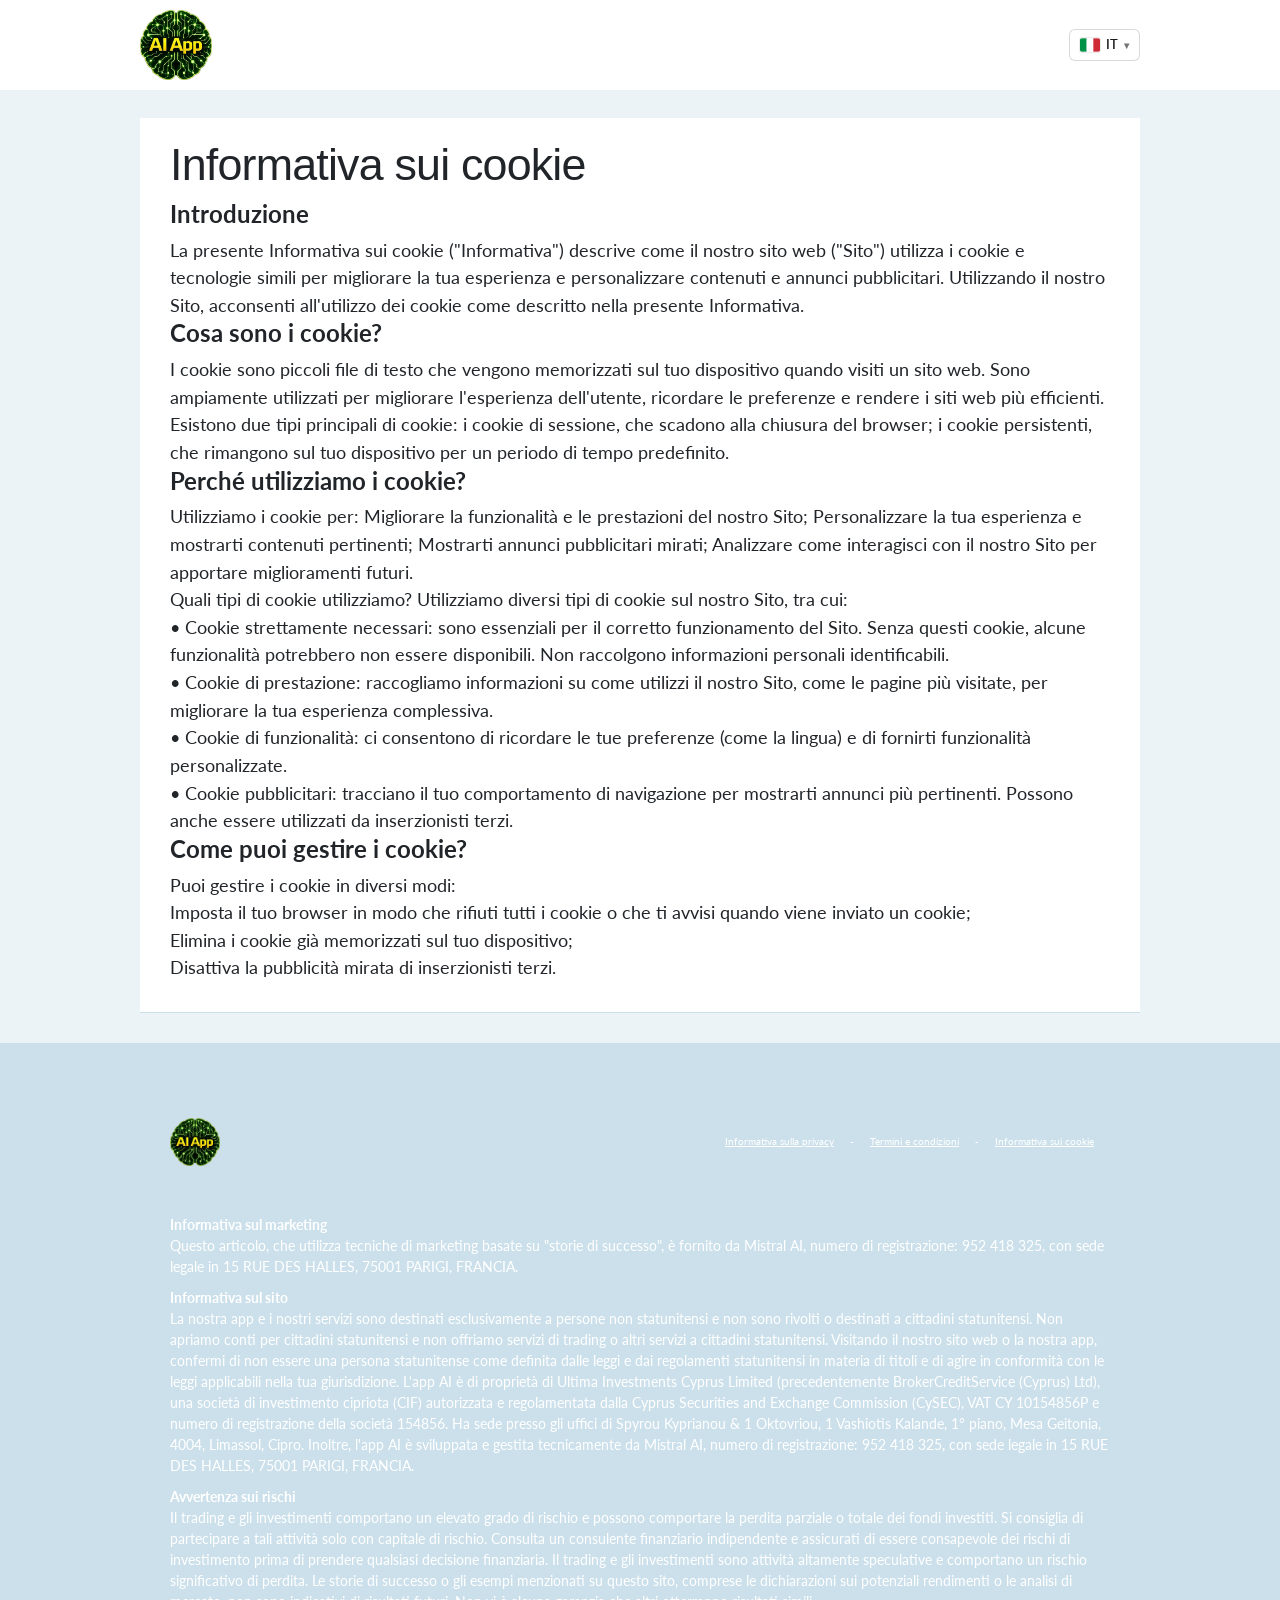
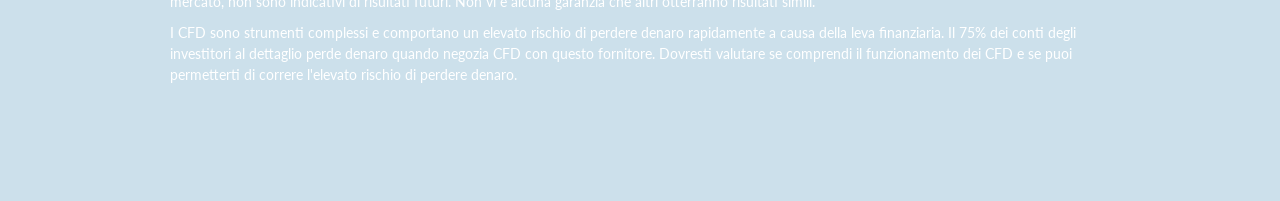
==== cookie-policy.html @ 6bf2e07b "Version language script URLs so Cloudflare serves updates Co-Authored-By: Claude Opus 5.5 <noreply@a" ====
<!DOCTYPE html><html lang="it-IT"><head><meta http-equiv="Content-Type" content="text/html; charset=UTF-8"><style rel="stylesheet" type="text/css">@charset "utf-8";

.iti { width: 100% !important; }

.iti__country-name { color: rgb(0, 0, 0); }

.iti__search-input { color: rgb(0, 0, 0) !important; }

.form_errors { color: red; }

form .hidden { display: none !important; }</style>



  <link rel="stylesheet" href="assets/intlTelInput.css">
  
  <!-- END intl-tel-input -->

  
  
  <meta name="viewport" content="width=device-width,initial-scale=1,maximum-scale=1,user-scalable=no">
  <link rel="icon" href="assets/favicon.ico" type="image/x-icon">
  <script src="assets/i18n-dict.js?v=036ad830"></script>
  <script src="assets/lang-switcher.js?v=8efad0e5"></script>
  <title>Informativa sui cookie</title>
  <link href="assets/bootstrap.min.css" rel="stylesheet">
  <link href="assets/style.css" rel="stylesheet" type="text/css">

  <link rel="stylesheet" href="assets/form.css">
  <link rel="stylesheet" href="assets/style-1.css">
  <link rel="stylesheet" href="assets/styleNumberOfForm.css">



</head>

<body>

  <header>
    <div class="sectionContainer" style="display: flex; align-items: center; height: 100%;">
      <img src="assets/logo.webp" alt="AI App" style="height: 70px; width: auto;">
      <div data-lang-switcher="dropdown" style="margin-left:auto"></div>
    </div>
  </header>

  <div class="contentContainer pt-2   bg-gray-50 text-gray-900 font-sans">
    <div class="sectionContainer articleContent">
      
      


      
      
    <h1>Informativa sui cookie</h1>

    <h3>Introduzione</h3>
<p>La presente Informativa sui cookie ("Informativa") descrive come il nostro sito web ("Sito") utilizza i cookie e tecnologie simili per migliorare la tua esperienza e personalizzare contenuti e annunci pubblicitari. Utilizzando il nostro Sito, acconsenti all'utilizzo dei cookie come descritto nella presente Informativa.</p>

<h3>Cosa sono i cookie?</h3>
<p>I cookie sono piccoli file di testo che vengono memorizzati sul tuo dispositivo quando visiti un sito web. Sono ampiamente utilizzati per migliorare l'esperienza dell'utente, ricordare le preferenze e rendere i siti web più efficienti. Esistono due tipi principali di cookie: i cookie di sessione, che scadono alla chiusura del browser; i cookie persistenti, che rimangono sul tuo dispositivo per un periodo di tempo predefinito.</p>

<h3>Perché utilizziamo i cookie?</h3>
<p>Utilizziamo i cookie per: Migliorare la funzionalità e le prestazioni del nostro Sito; Personalizzare la tua esperienza e mostrarti contenuti pertinenti; Mostrarti annunci pubblicitari mirati; Analizzare come interagisci con il nostro Sito per apportare miglioramenti futuri.</p>

<p>Quali tipi di cookie utilizziamo? Utilizziamo diversi tipi di cookie sul nostro Sito, tra cui:</p>

<p>• Cookie strettamente necessari: sono essenziali per il corretto funzionamento del Sito. Senza questi cookie, alcune funzionalità potrebbero non essere disponibili. Non raccolgono informazioni personali identificabili.</p>

<p>• Cookie di prestazione: raccogliamo informazioni su come utilizzi il nostro Sito, come le pagine più visitate, per migliorare la tua esperienza complessiva.</p>

<p>• Cookie di funzionalità: ci consentono di ricordare le tue preferenze (come la lingua) e di fornirti funzionalità personalizzate.</p>

<p>• Cookie pubblicitari: tracciano il tuo comportamento di navigazione per mostrarti annunci più pertinenti. Possono anche essere utilizzati da inserzionisti terzi.</p>

<h3>Come puoi gestire i cookie?</h3>
<p>Puoi gestire i cookie in diversi modi:</p>

<p>Imposta il tuo browser in modo che rifiuti tutti i cookie o che ti avvisi quando viene inviato un cookie;</p>

<p>Elimina i cookie già memorizzati sul tuo dispositivo;</p>

<p>Disattiva la pubblicità mirata di inserzionisti terzi.</p>



      




    </div>
    <footer class="bg-red-600/70 text-white py-8 mt-12">
      <div class="sectionContainer">
        <div class="col-12" bis_skin_checked="1">
          <div class="d-flex flex-column flex-md-row mb-1 mb-md-5 justify-content-md-between " bis_skin_checked="1" style="display: flex; flex-direction: row; align-items: center; justify-content: space-between; flex-wrap: wrap; margin-bottom: 2rem; gap: 1rem;">

            
            <img src="assets/logo.webp" alt="AI App" style="height: 48px; width: auto;">
            <div class=" d-flex flex-column nav-row flex-md-row align-items-center  justify-content-between" bis_skin_checked="1">
              <a href="privacy-policy.html" rel="noopener noreferrer" class="mb-3 mb-md-0 mx-3 text-white hover:text-gray-50 no-super-script super-url-./privacy-policy/"> Informativa sulla privacy</a> -
              <a href="terms-and-conditions.html" rel="noopener noreferrer" class="mb-3 mb-md-0 mx-3 text-white hover:text-gray-50 no-super-script super-url-./terms-and-conditions/">Termini e condizioni
              </a> -
              <a href="cookie-policy.html" rel="noopener noreferrer" class="mb-3 mb-md-0 mx-3 text-white hover:text-gray-50 no-super-script super-url-./cookie-policy/">Informativa sui cookie</a>
            </div>
          </div>
          <div class="col" bis_skin_checked="1">
            <div data-lgl="disclaimer_taboola" class="disclaimer-ctr mb-3 text-start" bis_skin_checked="1">
              <div class="col-lg-12" bis_skin_checked="1">



                <p style="font-size: 14px; margin-bottom: 10px;">
                    <b>Informativa sul marketing</b> <br>
                    Questo articolo, che utilizza tecniche di marketing basate su "storie di successo", è fornito da Mistral AI, numero di registrazione: 952 418 325, con sede legale in 15 RUE DES HALLES, 75001 PARIGI, FRANCIA.
                  </p>
  
                  <p style="font-size: 14px; margin-bottom: 10px;">
                    <b>Informativa sul sito</b> <br>
                    La nostra app e i nostri servizi sono destinati esclusivamente a persone non statunitensi e non sono rivolti o destinati a cittadini statunitensi. Non apriamo conti per cittadini statunitensi e non offriamo servizi di trading o altri servizi a cittadini statunitensi. Visitando il nostro sito web o la nostra app, confermi di non essere una persona statunitense come definita dalle leggi e dai regolamenti statunitensi in materia di titoli e di agire in conformità con le leggi applicabili nella tua giurisdizione. L'app AI è di proprietà di Ultima Investments Cyprus Limited (precedentemente BrokerCreditService (Cyprus) Ltd), una società di investimento cipriota (CIF) autorizzata e regolamentata dalla Cyprus Securities and Exchange Commission (CySEC), VAT CY 10154856P e numero di registrazione della società 154856. Ha sede presso gli uffici di Spyrou Kyprianou &amp; 1 Oktovriou, 1 Vashiotis Kalande, 1° piano, Mesa Geitonia, 4004, Limassol, Cipro. Inoltre, l'app AI è sviluppata e gestita tecnicamente da Mistral AI, numero di registrazione: 952 418 325, con sede legale in 15 RUE DES HALLES, 75001 PARIGI, FRANCIA.
                  </p>
  
                  <p style="font-size: 14px; margin-bottom: 10px;">
                    <b>Avvertenza sui rischi</b><br>
                    Il trading e gli investimenti comportano un elevato grado di rischio e possono comportare la perdita parziale o totale dei fondi investiti. Si consiglia di partecipare a tali attività solo con capitale di rischio. Consulta un consulente finanziario indipendente e assicurati di essere consapevole dei rischi di investimento prima di prendere qualsiasi decisione finanziaria. Il trading e gli investimenti sono attività altamente speculative e comportano un rischio significativo di perdita. Le storie di successo o gli esempi menzionati su questo sito, comprese le dichiarazioni sui potenziali rendimenti o le analisi di mercato, non sono indicativi di risultati futuri. Non vi è alcuna garanzia che altri otterranno risultati simili.
                  </p>

                  <p style="font-size: 14px;">
                    I CFD sono strumenti complessi e comportano un elevato rischio di perdere denaro rapidamente a causa della leva finanziaria. Il 75% dei conti degli investitori al dettaglio perde denaro quando negozia CFD con questo fornitore. Dovresti valutare se comprendi il funzionamento dei CFD e se puoi permetterti di correre l'elevato rischio di perdere denaro.
                  </p>


              </div>
            </div>
          </div>
        </div>
      </div>
    </footer>
  </div>

  <link href="assets/sweetalert2.min.css" rel="stylesheet">
  <script src="assets/chart.umd.min.js"></script>
  <script>
    const ctx = document.getElementById('myChart').getContext('2d')
    const myChart = new Chart(ctx, {
      type: 'line', // Тип графика: 'line', 'bar', 'pie' и т.д.
      data: {
        labels: ['Settimana 1', 'Settimana 2', 'Settimana 3', 'Settimana 4'], // Подписи по оси X
        datasets: [
          {
            label: 'Guadagni generati',
            data: [3044.43, 5908.58, 8998.47, 10360.19], // Данные для "Money Made"
            borderColor: '#1e40af', // Цвет линии (синий, как в вашей таблице)
            backgroundColor: 'rgba(30, 64, 175, 0.2)', // Заливка под линией
            fill: true,
            tension: 0.4, // Плавность линии
          },
          {
            label: 'Totale sul conto',
            data: [3394.43, 9303.01, 18301.48, 28661.67], // Данные для "Total in Account"
            borderColor: '#059669', // Другой цвет (например, зеленый)
            backgroundColor: 'rgba(5, 150, 105, 0.2)',
            fill: true,
            tension: 0.4,
          },
        ],
      },
      options: {
        responsive: true,
        scales: {
          y: {
            beginAtZero: true,
            title: {
              display: true,
              text: 'Importo (€)',
            },
          },
          x: {
            title: {
              display: true,
              text: 'Settimane',
            },
          },
        },
        plugins: {
          legend: {
            position: 'top', // Легенда сверху
          },
        },
      },
    });
  </script>
<script type="module" src="assets/v31edd6df95cf4e85bb4c19e7a9bdbcba1788362987495.img" data-cf-beacon="{&quot;version&quot;:&quot;2024.11.0&quot;,&quot;token&quot;:&quot;2564f3004f3c4349ae9b70c712e30b39&quot;,&quot;r&quot;:1,&quot;spa&quot;:2}"></script>


</body></html>
---- assets/intlTelInput.css ----
.iti {
  position: relative;
  display: inline-block;
}
.iti * {
  box-sizing: border-box;
}
.iti__hide {
  display: none;
}
.iti__v-hide {
  visibility: hidden;
}
.iti__a11y-text {
  width: 1px;
  height: 1px;
  clip: rect(1px, 1px, 1px, 1px);
  overflow: hidden;
  position: absolute;
}
.iti input.iti__tel-input,
.iti input.iti__tel-input[type=text],
.iti input.iti__tel-input[type=tel] {
  position: relative;
  z-index: 0;
  margin-top: 0 !important;
  margin-bottom: 0 !important;
  padding-right: 36px;
  margin-right: 0;
}
.iti__flag-container {
  position: absolute;
  top: 0;
  bottom: 0;
  right: 0;
  padding: 1px;
}
.iti__selected-flag {
  z-index: 1;
  position: relative;
  display: flex;
  align-items: center;
  height: 100%;
  padding: 0 6px 0 8px;
}
.iti__arrow {
  margin-left: 6px;
  width: 0;
  height: 0;
  border-left: 3px solid transparent;
  border-right: 3px solid transparent;
  border-top: 4px solid #555;
}
[dir=rtl] .iti__arrow {
  margin-right: 6px;
  margin-left: 0;
}
.iti__arrow--up {
  border-top: none;
  border-bottom: 4px solid #555;
}
.iti__dropdown-content {
  border-radius: 3px;
  background-color: white;
}
.iti--inline-dropdown .iti__dropdown-content {
  position: absolute;
  z-index: 2;
  margin-top: 3px;
  margin-left: -1px;
  border: 1px solid #ccc;
  box-shadow: 1px 1px 4px rgba(0, 0, 0, 0.2);
}
.iti__dropdown-content--dropup {
  bottom: 100%;
  margin-bottom: 3px;
}
.iti__search-input {
  width: 100%;
  border-width: 0;
  border-radius: 3px;
  padding: 9px 12px;
}
.iti__search-input + .iti__country-list {
  border-top: 1px solid #ccc;
}
.iti__country-list {
  list-style: none;
  padding: 0;
  margin: 0;
  overflow-y: scroll;
  -webkit-overflow-scrolling: touch;
}
.iti--inline-dropdown .iti__country-list {
  max-height: 185px;
}
.iti--flexible-dropdown-width .iti__country-list {
  white-space: nowrap;
}
@media (max-width: 500px) {
  .iti--flexible-dropdown-width .iti__country-list {
    white-space: normal;
  }
}
.iti__flag-box {
  display: inline-block;
  width: 20px;
}
.iti__divider {
  padding-bottom: 5px;
  margin-bottom: 5px;
  border-bottom: 1px solid #ccc;
}
.iti__country {
  display: flex;
  align-items: center;
  padding: 8px 8px;
  outline: none;
}
.iti__dial-code {
  color: #999;
}
.iti__country.iti__highlight {
  background-color: rgba(0, 0, 0, 0.05);
}
.iti__flag-box, .iti__country-name {
  margin-right: 8px;
}
[dir=rtl] .iti__flag-box, [dir=rtl] .iti__country-name {
  margin-right: 0;
  margin-left: 8px;
}
.iti--allow-dropdown input.iti__tel-input,
.iti--allow-dropdown input.iti__tel-input[type=text],
.iti--allow-dropdown input.iti__tel-input[type=tel], .iti--show-selected-dial-code input.iti__tel-input,
.iti--show-selected-dial-code input.iti__tel-input[type=text],
.iti--show-selected-dial-code input.iti__tel-input[type=tel] {
  padding-right: 6px;
  padding-left: 52px;
  margin-left: 0;
}
[dir=rtl] .iti--allow-dropdown input.iti__tel-input,
[dir=rtl] .iti--allow-dropdown input.iti__tel-input[type=text],
[dir=rtl] .iti--allow-dropdown input.iti__tel-input[type=tel], [dir=rtl] .iti--show-selected-dial-code input.iti__tel-input,
[dir=rtl] .iti--show-selected-dial-code input.iti__tel-input[type=text],
[dir=rtl] .iti--show-selected-dial-code input.iti__tel-input[type=tel] {
  padding-right: 52px;
  padding-left: 6px;
  margin-right: 0;
}
.iti--allow-dropdown .iti__flag-container, .iti--show-selected-dial-code .iti__flag-container {
  right: auto;
  left: 0;
}
[dir=rtl] .iti--allow-dropdown .iti__flag-container, [dir=rtl] .iti--show-selected-dial-code .iti__flag-container {
  right: 0;
  left: auto;
}
.iti--allow-dropdown .iti__flag-container:hover {
  cursor: pointer;
}
.iti--allow-dropdown .iti__flag-container:hover .iti__selected-flag {
  background-color: rgba(0, 0, 0, 0.05);
}
.iti--allow-dropdown .iti__flag-container:has(+ input[disabled]):hover,
.iti--allow-dropdown .iti__flag-container:has(+ input[readonly]):hover {
  cursor: default;
}
.iti--allow-dropdown .iti__flag-container:has(+ input[disabled]):hover .iti__selected-flag,
.iti--allow-dropdown .iti__flag-container:has(+ input[readonly]):hover .iti__selected-flag {
  background-color: transparent;
}
.iti--show-selected-dial-code .iti__selected-flag {
  background-color: rgba(0, 0, 0, 0.05);
}
.iti--show-selected-dial-code.iti--show-flags .iti__selected-dial-code {
  margin-left: 6px;
}
[dir=rtl] .iti--show-selected-dial-code.iti--show-flags .iti__selected-dial-code {
  margin-left: 0;
  margin-right: 6px;
}
.iti--container {
  position: fixed;
  top: -1000px;
  left: -1000px;
  z-index: 1060;
  padding: 1px;
}
.iti--container:hover {
  cursor: pointer;
}

.iti--fullscreen-popup.iti--container {
  background-color: rgba(0, 0, 0, 0.5);
  top: 0;
  bottom: 0;
  left: 0;
  right: 0;
  position: fixed;
  padding: 30px;
  display: flex;
  flex-direction: column;
  justify-content: center;
}
.iti--fullscreen-popup.iti--container.iti--country-search {
  justify-content: flex-start;
}
.iti--fullscreen-popup .iti__dropdown-content {
  display: flex;
  flex-direction: column;
  max-height: 100%;
  position: relative;
}
.iti--fullscreen-popup .iti__country {
  padding: 10px 10px;
  line-height: 1.5em;
}

.iti__flag {
  width: 20px;
}
.iti__flag.iti__be {
  width: 18px;
}
.iti__flag.iti__ch {
  width: 15px;
}
.iti__flag.iti__mc {
  width: 19px;
}
.iti__flag.iti__ne {
  width: 18px;
}
.iti__flag.iti__np {
  width: 13px;
}
.iti__flag.iti__va {
  width: 15px;
}
@media (min-resolution: 2x) {
  .iti__flag {
    background-size: 5762px 15px;
  }
}
.iti__flag.iti__ac {
  height: 10px;
  background-position: 0px 0px;
}
.iti__flag.iti__ad {
  height: 14px;
  background-position: -22px 0px;
}
.iti__flag.iti__ae {
  height: 10px;
  background-position: -44px 0px;
}
.iti__flag.iti__af {
  height: 14px;
  background-position: -66px 0px;
}
.iti__flag.iti__ag {
  height: 14px;
  background-position: -88px 0px;
}
.iti__flag.iti__ai {
  height: 10px;
  background-position: -110px 0px;
}
.iti__flag.iti__al {
  height: 15px;
  background-position: -132px 0px;
}
.iti__flag.iti__am {
  height: 10px;
  background-position: -154px 0px;
}
.iti__flag.iti__ao {
  height: 14px;
  background-position: -176px 0px;
}
.iti__flag.iti__aq {
  height: 14px;
  background-position: -198px 0px;
}
.iti__flag.iti__ar {
  height: 13px;
  background-position: -220px 0px;
}
.iti__flag.iti__as {
  height: 10px;
  background-position: -242px 0px;
}
.iti__flag.iti__at {
  height: 14px;
  background-position: -264px 0px;
}
.iti__flag.iti__au {
  height: 10px;
  background-position: -286px 0px;
}
.iti__flag.iti__aw {
  height: 14px;
  background-position: -308px 0px;
}
.iti__flag.iti__ax {
  height: 13px;
  background-position: -330px 0px;
}
.iti__flag.iti__az {
  height: 10px;
  background-position: -352px 0px;
}
.iti__flag.iti__ba {
  height: 10px;
  background-position: -374px 0px;
}
.iti__flag.iti__bb {
  height: 14px;
  background-position: -396px 0px;
}
.iti__flag.iti__bd {
  height: 12px;
  background-position: -418px 0px;
}
.iti__flag.iti__be {
  height: 15px;
  background-position: -440px 0px;
}
.iti__flag.iti__bf {
  height: 14px;
  background-position: -460px 0px;
}
.iti__flag.iti__bg {
  height: 12px;
  background-position: -482px 0px;
}
.iti__flag.iti__bh {
  height: 12px;
  background-position: -504px 0px;
}
.iti__flag.iti__bi {
  height: 12px;
  background-position: -526px 0px;
}
.iti__flag.iti__bj {
  height: 14px;
  background-position: -548px 0px;
}
.iti__flag.iti__bl {
  height: 14px;
  background-position: -570px 0px;
}
.iti__flag.iti__bm {
  height: 10px;
  background-position: -592px 0px;
}
.iti__flag.iti__bn {
  height: 10px;
  background-position: -614px 0px;
}
.iti__flag.iti__bo {
  height: 14px;
  background-position: -636px 0px;
}
.iti__flag.iti__bq {
  height: 14px;
  background-position: -658px 0px;
}
.iti__flag.iti__br {
  height: 14px;
  background-position: -680px 0px;
}
.iti__flag.iti__bs {
  height: 10px;
  background-position: -702px 0px;
}
.iti__flag.iti__bt {
  height: 14px;
  background-position: -724px 0px;
}
.iti__flag.iti__bv {
  height: 15px;
  background-position: -746px 0px;
}
.iti__flag.iti__bw {
  height: 14px;
  background-position: -768px 0px;
}
.iti__flag.iti__by {
  height: 10px;
  background-position: -790px 0px;
}
.iti__flag.iti__bz {
  height: 12px;
  background-position: -812px 0px;
}
.iti__flag.iti__ca {
  height: 10px;
  background-position: -834px 0px;
}
.iti__flag.iti__cc {
  height: 10px;
  background-position: -856px 0px;
}
.iti__flag.iti__cd {
  height: 15px;
  background-position: -878px 0px;
}
.iti__flag.iti__cf {
  height: 14px;
  background-position: -900px 0px;
}
.iti__flag.iti__cg {
  height: 14px;
  background-position: -922px 0px;
}
.iti__flag.iti__ch {
  height: 15px;
  background-position: -944px 0px;
}
.iti__flag.iti__ci {
  height: 14px;
  background-position: -961px 0px;
}
.iti__flag.iti__ck {
  height: 10px;
  background-position: -983px 0px;
}
.iti__flag.iti__cl {
  height: 14px;
  background-position: -1005px 0px;
}
.iti__flag.iti__cm {
  height: 14px;
  background-position: -1027px 0px;
}
.iti__flag.iti__cn {
  height: 14px;
  background-position: -1049px 0px;
}
.iti__flag.iti__co {
  height: 14px;
  background-position: -1071px 0px;
}
.iti__flag.iti__cp {
  height: 14px;
  background-position: -1093px 0px;
}
.iti__flag.iti__cq {
  height: 12px;
  background-position: -1115px 0px;
}
.iti__flag.iti__cr {
  height: 12px;
  background-position: -1137px 0px;
}
.iti__flag.iti__cu {
  height: 10px;
  background-position: -1159px 0px;
}
.iti__flag.iti__cv {
  height: 12px;
  background-position: -1181px 0px;
}
.iti__flag.iti__cw {
  height: 14px;
  background-position: -1203px 0px;
}
.iti__flag.iti__cx {
  height: 10px;
  background-position: -1225px 0px;
}
.iti__flag.iti__cy {
  height: 14px;
  background-position: -1247px 0px;
}
.iti__flag.iti__cz {
  height: 14px;
  background-position: -1269px 0px;
}
.iti__flag.iti__de {
  height: 12px;
  background-position: -1291px 0px;
}
.iti__flag.iti__dg {
  height: 10px;
  background-position: -1313px 0px;
}
.iti__flag.iti__dj {
  height: 14px;
  background-position: -1335px 0px;
}
.iti__flag.iti__dk {
  height: 15px;
  background-position: -1357px 0px;
}
.iti__flag.iti__dm {
  height: 10px;
  background-position: -1379px 0px;
}
.iti__flag.iti__do {
  height: 14px;
  background-position: -1401px 0px;
}
.iti__flag.iti__dz {
  height: 14px;
  background-position: -1423px 0px;
}
.iti__flag.iti__ea {
  height: 14px;
  background-position: -1445px 0px;
}
.iti__flag.iti__ec {
  height: 14px;
  background-position: -1467px 0px;
}
.iti__flag.iti__ee {
  height: 13px;
  background-position: -1489px 0px;
}
.iti__flag.iti__eg {
  height: 14px;
  background-position: -1511px 0px;
}
.iti__flag.iti__eh {
  height: 10px;
  background-position: -1533px 0px;
}
.iti__flag.iti__er {
  height: 10px;
  background-position: -1555px 0px;
}
.iti__flag.iti__es {
  height: 14px;
  background-position: -1577px 0px;
}
.iti__flag.iti__et {
  height: 10px;
  background-position: -1599px 0px;
}
.iti__flag.iti__eu {
  height: 14px;
  background-position: -1621px 0px;
}
.iti__flag.iti__ez {
  height: 14px;
  background-position: -1643px 0px;
}
.iti__flag.iti__fi {
  height: 12px;
  background-position: -1665px 0px;
}
.iti__flag.iti__fj {
  height: 10px;
  background-position: -1687px 0px;
}
.iti__flag.iti__fk {
  height: 10px;
  background-position: -1709px 0px;
}
.iti__flag.iti__fm {
  height: 11px;
  background-position: -1731px 0px;
}
.iti__flag.iti__fo {
  height: 15px;
  background-position: -1753px 0px;
}
.iti__flag.iti__fr {
  height: 14px;
  background-position: -1775px 0px;
}
.iti__flag.iti__fx {
  height: 14px;
  background-position: -1797px 0px;
}
.iti__flag.iti__ga {
  height: 15px;
  background-position: -1819px 0px;
}
.iti__flag.iti__gb {
  height: 10px;
  background-position: -1841px 0px;
}
.iti__flag.iti__gd {
  height: 12px;
  background-position: -1863px 0px;
}
.iti__flag.iti__ge {
  height: 14px;
  background-position: -1885px 0px;
}
.iti__flag.iti__gf {
  height: 14px;
  background-position: -1907px 0px;
}
.iti__flag.iti__gg {
  height: 14px;
  background-position: -1929px 0px;
}
.iti__flag.iti__gh {
  height: 14px;
  background-position: -1951px 0px;
}
.iti__flag.iti__gi {
  height: 10px;
  background-position: -1973px 0px;
}
.iti__flag.iti__gl {
  height: 14px;
  background-position: -1995px 0px;
}
.iti__flag.iti__gm {
  height: 14px;
  background-position: -2017px 0px;
}
.iti__flag.iti__gn {
  height: 14px;
  background-position: -2039px 0px;
}
.iti__flag.iti__gp {
  height: 14px;
  background-position: -2061px 0px;
}
.iti__flag.iti__gq {
  height: 14px;
  background-position: -2083px 0px;
}
.iti__flag.iti__gr {
  height: 14px;
  background-position: -2105px 0px;
}
.iti__flag.iti__gs {
  height: 10px;
  background-position: -2127px 0px;
}
.iti__flag.iti__gt {
  height: 13px;
  background-position: -2149px 0px;
}
.iti__flag.iti__gu {
  height: 11px;
  background-position: -2171px 0px;
}
.iti__flag.iti__gw {
  height: 10px;
  background-position: -2193px 0px;
}
.iti__flag.iti__gy {
  height: 12px;
  background-position: -2215px 0px;
}
.iti__flag.iti__hk {
  height: 14px;
  background-position: -2237px 0px;
}
.iti__flag.iti__hm {
  height: 10px;
  background-position: -2259px 0px;
}
.iti__flag.iti__hn {
  height: 10px;
  background-position: -2281px 0px;
}
.iti__flag.iti__hr {
  height: 10px;
  background-position: -2303px 0px;
}
.iti__flag.iti__ht {
  height: 12px;
  background-position: -2325px 0px;
}
.iti__flag.iti__hu {
  height: 10px;
  background-position: -2347px 0px;
}
.iti__flag.iti__ic {
  height: 14px;
  background-position: -2369px 0px;
}
.iti__flag.iti__id {
  height: 14px;
  background-position: -2391px 0px;
}
.iti__flag.iti__ie {
  height: 10px;
  background-position: -2413px 0px;
}
.iti__flag.iti__il {
  height: 15px;
  background-position: -2435px 0px;
}
.iti__flag.iti__im {
  height: 10px;
  background-position: -2457px 0px;
}
.iti__flag.iti__in {
  height: 14px;
  background-position: -2479px 0px;
}
.iti__flag.iti__io {
  height: 10px;
  background-position: -2501px 0px;
}
.iti__flag.iti__iq {
  height: 14px;
  background-position: -2523px 0px;
}
.iti__flag.iti__ir {
  height: 12px;
  background-position: -2545px 0px;
}
.iti__flag.iti__is {
  height: 15px;
  background-position: -2567px 0px;
}
.iti__flag.iti__it {
  height: 14px;
  background-position: -2589px 0px;
}
.iti__flag.iti__je {
  height: 12px;
  background-position: -2611px 0px;
}
.iti__flag.iti__jm {
  height: 10px;
  background-position: -2633px 0px;
}
.iti__flag.iti__jo {
  height: 10px;
  background-position: -2655px 0px;
}
.iti__flag.iti__jp {
  height: 14px;
  background-position: -2677px 0px;
}
.iti__flag.iti__ke {
  height: 14px;
  background-position: -2699px 0px;
}
.iti__flag.iti__kg {
  height: 12px;
  background-position: -2721px 0px;
}
.iti__flag.iti__kh {
  height: 13px;
  background-position: -2743px 0px;
}
.iti__flag.iti__ki {
  height: 10px;
  background-position: -2765px 0px;
}
.iti__flag.iti__km {
  height: 12px;
  background-position: -2787px 0px;
}
.iti__flag.iti__kn {
  height: 14px;
  background-position: -2809px 0px;
}
.iti__flag.iti__kp {
  height: 10px;
  background-position: -2831px 0px;
}
.iti__flag.iti__kr {
  height: 14px;
  background-position: -2853px 0px;
}
.iti__flag.iti__kw {
  height: 10px;
  background-position: -2875px 0px;
}
.iti__flag.iti__ky {
  height: 10px;
  background-position: -2897px 0px;
}
.iti__flag.iti__kz {
  height: 10px;
  background-position: -2919px 0px;
}
.iti__flag.iti__la {
  height: 14px;
  background-position: -2941px 0px;
}
.iti__flag.iti__lb {
  height: 14px;
  background-position: -2963px 0px;
}
.iti__flag.iti__lc {
  height: 10px;
  background-position: -2985px 0px;
}
.iti__flag.iti__li {
  height: 12px;
  background-position: -3007px 0px;
}
.iti__flag.iti__lk {
  height: 10px;
  background-position: -3029px 0px;
}
.iti__flag.iti__lr {
  height: 11px;
  background-position: -3051px 0px;
}
.iti__flag.iti__ls {
  height: 14px;
  background-position: -3073px 0px;
}
.iti__flag.iti__lt {
  height: 12px;
  background-position: -3095px 0px;
}
.iti__flag.iti__lu {
  height: 12px;
  background-position: -3117px 0px;
}
.iti__flag.iti__lv {
  height: 10px;
  background-position: -3139px 0px;
}
.iti__flag.iti__ly {
  height: 10px;
  background-position: -3161px 0px;
}
.iti__flag.iti__ma {
  height: 14px;
  background-position: -3183px 0px;
}
.iti__flag.iti__mc {
  height: 15px;
  background-position: -3205px 0px;
}
.iti__flag.iti__md {
  height: 10px;
  background-position: -3226px 0px;
}
.iti__flag.iti__me {
  height: 10px;
  background-position: -3248px 0px;
}
.iti__flag.iti__mf {
  height: 14px;
  background-position: -3270px 0px;
}
.iti__flag.iti__mg {
  height: 14px;
  background-position: -3292px 0px;
}
.iti__flag.iti__mh {
  height: 11px;
  background-position: -3314px 0px;
}
.iti__flag.iti__mk {
  height: 10px;
  background-position: -3336px 0px;
}
.iti__flag.iti__ml {
  height: 14px;
  background-position: -3358px 0px;
}
.iti__flag.iti__mm {
  height: 14px;
  background-position: -3380px 0px;
}
.iti__flag.iti__mn {
  height: 10px;
  background-position: -3402px 0px;
}
.iti__flag.iti__mo {
  height: 14px;
  background-position: -3424px 0px;
}
.iti__flag.iti__mp {
  height: 10px;
  background-position: -3446px 0px;
}
.iti__flag.iti__mq {
  height: 14px;
  background-position: -3468px 0px;
}
.iti__flag.iti__mr {
  height: 14px;
  background-position: -3490px 0px;
}
.iti__flag.iti__ms {
  height: 10px;
  background-position: -3512px 0px;
}
.iti__flag.iti__mt {
  height: 14px;
  background-position: -3534px 0px;
}
.iti__flag.iti__mu {
  height: 14px;
  background-position: -3556px 0px;
}
.iti__flag.iti__mv {
  height: 14px;
  background-position: -3578px 0px;
}
.iti__flag.iti__mw {
  height: 14px;
  background-position: -3600px 0px;
}
.iti__flag.iti__mx {
  height: 12px;
  background-position: -3622px 0px;
}
.iti__flag.iti__my {
  height: 10px;
  background-position: -3644px 0px;
}
.iti__flag.iti__mz {
  height: 14px;
  background-position: -3666px 0px;
}
.iti__flag.iti__na {
  height: 14px;
  background-position: -3688px 0px;
}
.iti__flag.iti__nc {
  height: 10px;
  background-position: -3710px 0px;
}
.iti__flag.iti__ne {
  height: 15px;
  background-position: -3732px 0px;
}
.iti__flag.iti__nf {
  height: 10px;
  background-position: -3752px 0px;
}
.iti__flag.iti__ng {
  height: 10px;
  background-position: -3774px 0px;
}
.iti__flag.iti__ni {
  height: 12px;
  background-position: -3796px 0px;
}
.iti__flag.iti__nl {
  height: 14px;
  background-position: -3818px 0px;
}
.iti__flag.iti__no {
  height: 15px;
  background-position: -3840px 0px;
}
.iti__flag.iti__np {
  height: 15px;
  background-position: -3862px 0px;
}
.iti__flag.iti__nr {
  height: 10px;
  background-position: -3877px 0px;
}
.iti__flag.iti__nu {
  height: 10px;
  background-position: -3899px 0px;
}
.iti__flag.iti__nz {
  height: 10px;
  background-position: -3921px 0px;
}
.iti__flag.iti__om {
  height: 10px;
  background-position: -3943px 0px;
}
.iti__flag.iti__pa {
  height: 14px;
  background-position: -3965px 0px;
}
.iti__flag.iti__pe {
  height: 14px;
  background-position: -3987px 0px;
}
.iti__flag.iti__pf {
  height: 14px;
  background-position: -4009px 0px;
}
.iti__flag.iti__pg {
  height: 15px;
  background-position: -4031px 0px;
}
.iti__flag.iti__ph {
  height: 10px;
  background-position: -4053px 0px;
}
.iti__flag.iti__pk {
  height: 14px;
  background-position: -4075px 0px;
}
.iti__flag.iti__pl {
  height: 13px;
  background-position: -4097px 0px;
}
.iti__flag.iti__pm {
  height: 14px;
  background-position: -4119px 0px;
}
.iti__flag.iti__pn {
  height: 10px;
  background-position: -4141px 0px;
}
.iti__flag.iti__pr {
  height: 14px;
  background-position: -4163px 0px;
}
.iti__flag.iti__ps {
  height: 10px;
  background-position: -4185px 0px;
}
.iti__flag.iti__pt {
  height: 14px;
  background-position: -4207px 0px;
}
.iti__flag.iti__pw {
  height: 13px;
  background-position: -4229px 0px;
}
.iti__flag.iti__py {
  height: 11px;
  background-position: -4251px 0px;
}
.iti__flag.iti__qa {
  height: 8px;
  background-position: -4273px 0px;
}
.iti__flag.iti__re {
  height: 14px;
  background-position: -4295px 0px;
}
.iti__flag.iti__ro {
  height: 14px;
  background-position: -4317px 0px;
}
.iti__flag.iti__rs {
  height: 14px;
  background-position: -4339px 0px;
}
.iti__flag.iti__ru {
  height: 14px;
  background-position: -4361px 0px;
}
.iti__flag.iti__rw {
  height: 14px;
  background-position: -4383px 0px;
}
.iti__flag.iti__sa {
  height: 14px;
  background-position: -4405px 0px;
}
.iti__flag.iti__sb {
  height: 10px;
  background-position: -4427px 0px;
}
.iti__flag.iti__sc {
  height: 10px;
  background-position: -4449px 0px;
}
.iti__flag.iti__sd {
  height: 10px;
  background-position: -4471px 0px;
}
.iti__flag.iti__se {
  height: 13px;
  background-position: -4493px 0px;
}
.iti__flag.iti__sg {
  height: 14px;
  background-position: -4515px 0px;
}
.iti__flag.iti__sh {
  height: 10px;
  background-position: -4537px 0px;
}
.iti__flag.iti__si {
  height: 10px;
  background-position: -4559px 0px;
}
.iti__flag.iti__sj {
  height: 15px;
  background-position: -4581px 0px;
}
.iti__flag.iti__sk {
  height: 14px;
  background-position: -4603px 0px;
}
.iti__flag.iti__sl {
  height: 14px;
  background-position: -4625px 0px;
}
.iti__flag.iti__sm {
  height: 15px;
  background-position: -4647px 0px;
}
.iti__flag.iti__sn {
  height: 14px;
  background-position: -4669px 0px;
}
.iti__flag.iti__so {
  height: 14px;
  background-position: -4691px 0px;
}
.iti__flag.iti__sr {
  height: 14px;
  background-position: -4713px 0px;
}
.iti__flag.iti__ss {
  height: 10px;
  background-position: -4735px 0px;
}
.iti__flag.iti__st {
  height: 10px;
  background-position: -4757px 0px;
}
.iti__flag.iti__su {
  height: 10px;
  background-position: -4779px 0px;
}
.iti__flag.iti__sv {
  height: 12px;
  background-position: -4801px 0px;
}
.iti__flag.iti__sx {
  height: 14px;
  background-position: -4823px 0px;
}
.iti__flag.iti__sy {
  height: 14px;
  background-position: -4845px 0px;
}
.iti__flag.iti__sz {
  height: 14px;
  background-position: -4867px 0px;
}
.iti__flag.iti__ta {
  height: 10px;
  background-position: -4889px 0px;
}
.iti__flag.iti__tc {
  height: 10px;
  background-position: -4911px 0px;
}
.iti__flag.iti__td {
  height: 14px;
  background-position: -4933px 0px;
}
.iti__flag.iti__tf {
  height: 14px;
  background-position: -4955px 0px;
}
.iti__flag.iti__tg {
  height: 13px;
  background-position: -4977px 0px;
}
.iti__flag.iti__th {
  height: 14px;
  background-position: -4999px 0px;
}
.iti__flag.iti__tj {
  height: 10px;
  background-position: -5021px 0px;
}
.iti__flag.iti__tk {
  height: 10px;
  background-position: -5043px 0px;
}
.iti__flag.iti__tl {
  height: 10px;
  background-position: -5065px 0px;
}
.iti__flag.iti__tm {
  height: 14px;
  background-position: -5087px 0px;
}
.iti__flag.iti__tn {
  height: 14px;
  background-position: -5109px 0px;
}
.iti__flag.iti__to {
  height: 10px;
  background-position: -5131px 0px;
}
.iti__flag.iti__tr {
  height: 14px;
  background-position: -5153px 0px;
}
.iti__flag.iti__tt {
  height: 12px;
  background-position: -5175px 0px;
}
.iti__flag.iti__tv {
  height: 10px;
  background-position: -5197px 0px;
}
.iti__flag.iti__tw {
  height: 14px;
  background-position: -5219px 0px;
}
.iti__flag.iti__tz {
  height: 14px;
  background-position: -5241px 0px;
}
.iti__flag.iti__ua {
  height: 14px;
  background-position: -5263px 0px;
}
.iti__flag.iti__ug {
  height: 14px;
  background-position: -5285px 0px;
}
.iti__flag.iti__uk {
  height: 10px;
  background-position: -5307px 0px;
}
.iti__flag.iti__um {
  height: 11px;
  background-position: -5329px 0px;
}
.iti__flag.iti__un {
  height: 14px;
  background-position: -5351px 0px;
}
.iti__flag.iti__us {
  height: 11px;
  background-position: -5373px 0px;
}
.iti__flag.iti__uy {
  height: 14px;
  background-position: -5395px 0px;
}
.iti__flag.iti__uz {
  height: 10px;
  background-position: -5417px 0px;
}
.iti__flag.iti__va {
  height: 15px;
  background-position: -5439px 0px;
}
.iti__flag.iti__vc {
  height: 14px;
  background-position: -5456px 0px;
}
.iti__flag.iti__ve {
  height: 14px;
  background-position: -5478px 0px;
}
.iti__flag.iti__vg {
  height: 10px;
  background-position: -5500px 0px;
}
.iti__flag.iti__vi {
  height: 14px;
  background-position: -5522px 0px;
}
.iti__flag.iti__vn {
  height: 14px;
  background-position: -5544px 0px;
}
.iti__flag.iti__vu {
  height: 12px;
  background-position: -5566px 0px;
}
.iti__flag.iti__wf {
  height: 14px;
  background-position: -5588px 0px;
}
.iti__flag.iti__ws {
  height: 10px;
  background-position: -5610px 0px;
}
.iti__flag.iti__xk {
  height: 15px;
  background-position: -5632px 0px;
}
.iti__flag.iti__ye {
  height: 14px;
  background-position: -5654px 0px;
}
.iti__flag.iti__yt {
  height: 14px;
  background-position: -5676px 0px;
}
.iti__flag.iti__za {
  height: 14px;
  background-position: -5698px 0px;
}
.iti__flag.iti__zm {
  height: 14px;
  background-position: -5720px 0px;
}
.iti__flag.iti__zw {
  height: 10px;
  background-position: -5742px 0px;
}

.iti__flag {
  height: 15px;
  box-shadow: 0px 0px 1px 0px #888;
  background-image: url("../images/flags.png");
  background-repeat: no-repeat;
  background-position: 20px 0;
}
@media (min-resolution: 2x) {
  .iti__flag {
    background-image: url("../images/flags%402x.png");
  }
}

.iti__globe {
  background-image: url("../images/globe.png");
  background-size: contain;
  background-position: right;
  box-shadow: none;
  height: 19px;
}
@media (min-resolution: 2x) {
  .iti__globe {
    background-image: url("../images/globe%402x.png");
  }
}
---- assets/style.css ----
@import url(https://fonts.googleapis.com/css2?family=Lato:wght@300;400&display=swap);


/* cyrillic */
@font-face {
    font-family: 'Playfair Display';
    font-style: normal;
    font-weight: 400;
    src: url(../fonts/nuFvD-vYSZviVYUb_rj3ij__anPXJzDwcbmjWBN2PKdFvXDTbtPY_Q.woff2) format('woff2');
    unicode-range: U+0301, U+0400-045F, U+0490-0491, U+04B0-04B1, U+2116;
  }
  /* vietnamese */
  @font-face {
    font-family: 'Playfair Display';
    font-style: normal;
    font-weight: 400;
    src: url(../fonts/nuFvD-vYSZviVYUb_rj3ij__anPXJzDwcbmjWBN2PKdFvXDYbtPY_Q.woff2) format('woff2');
    unicode-range: U+0102-0103, U+0110-0111, U+0128-0129, U+0168-0169, U+01A0-01A1, U+01AF-01B0, U+0300-0301, U+0303-0304, U+0308-0309, U+0323, U+0329, U+1EA0-1EF9, U+20AB;
  }
  /* latin-ext */
  @font-face {
    font-family: 'Playfair Display';
    font-style: normal;
    font-weight: 400;
    src: url(../fonts/nuFvD-vYSZviVYUb_rj3ij__anPXJzDwcbmjWBN2PKdFvXDZbtPY_Q.woff2) format('woff2');
    unicode-range: U+0100-02BA, U+02BD-02C5, U+02C7-02CC, U+02CE-02D7, U+02DD-02FF, U+0304, U+0308, U+0329, U+1D00-1DBF, U+1E00-1E9F, U+1EF2-1EFF, U+2020, U+20A0-20AB, U+20AD-20C0, U+2113, U+2C60-2C7F, U+A720-A7FF;
  }
  /* latin */
  @font-face {
    font-family: 'Playfair Display';
    font-style: normal;
    font-weight: 400;
    src: url(../fonts/nuFvD-vYSZviVYUb_rj3ij__anPXJzDwcbmjWBN2PKdFvXDXbtM.woff2) format('woff2');
    unicode-range: U+0000-00FF, U+0131, U+0152-0153, U+02BB-02BC, U+02C6, U+02DA, U+02DC, U+0304, U+0308, U+0329, U+2000-206F, U+20AC, U+2122, U+2191, U+2193, U+2212, U+2215, U+FEFF, U+FFFD;
  }
  /* cyrillic-ext */
  @font-face {
    font-family: 'Roboto';
    font-style: italic;
    font-weight: 400;
    src: url(../fonts/KFOkCnqEu92Fr1Mu51xFIzIFKw.woff2) format('woff2');
    unicode-range: U+0460-052F, U+1C80-1C8A, U+20B4, U+2DE0-2DFF, U+A640-A69F, U+FE2E-FE2F;
  }
  /* cyrillic */
  @font-face {
    font-family: 'Roboto';
    font-style: italic;
    font-weight: 400;
    src: url(../fonts/KFOkCnqEu92Fr1Mu51xMIzIFKw.woff2) format('woff2');
    unicode-range: U+0301, U+0400-045F, U+0490-0491, U+04B0-04B1, U+2116;
  }
  /* greek-ext */
  @font-face {
    font-family: 'Roboto';
    font-style: italic;
    font-weight: 400;
    src: url(../fonts/KFOkCnqEu92Fr1Mu51xEIzIFKw.woff2) format('woff2');
    unicode-range: U+1F00-1FFF;
  }
  /* greek */
  @font-face {
    font-family: 'Roboto';
    font-style: italic;
    font-weight: 400;
    src: url(../fonts/KFOkCnqEu92Fr1Mu51xLIzIFKw.woff2) format('woff2');
    unicode-range: U+0370-0377, U+037A-037F, U+0384-038A, U+038C, U+038E-03A1, U+03A3-03FF;
  }
  /* vietnamese */
  @font-face {
    font-family: 'Roboto';
    font-style: italic;
    font-weight: 400;
    src: url(../fonts/KFOkCnqEu92Fr1Mu51xHIzIFKw.woff2) format('woff2');
    unicode-range: U+0102-0103, U+0110-0111, U+0128-0129, U+0168-0169, U+01A0-01A1, U+01AF-01B0, U+0300-0301, U+0303-0304, U+0308-0309, U+0323, U+0329, U+1EA0-1EF9, U+20AB;
  }
  /* latin-ext */
  @font-face {
    font-family: 'Roboto';
    font-style: italic;
    font-weight: 400;
    src: url(../fonts/KFOkCnqEu92Fr1Mu51xGIzIFKw.woff2) format('woff2');
    unicode-range: U+0100-02BA, U+02BD-02C5, U+02C7-02CC, U+02CE-02D7, U+02DD-02FF, U+0304, U+0308, U+0329, U+1D00-1DBF, U+1E00-1E9F, U+1EF2-1EFF, U+2020, U+20A0-20AB, U+20AD-20C0, U+2113, U+2C60-2C7F, U+A720-A7FF;
  }
  /* latin */
  @font-face {
    font-family: 'Roboto';
    font-style: italic;
    font-weight: 400;
    src: url(../fonts/KFOkCnqEu92Fr1Mu51xIIzI.woff2) format('woff2');
    unicode-range: U+0000-00FF, U+0131, U+0152-0153, U+02BB-02BC, U+02C6, U+02DA, U+02DC, U+0304, U+0308, U+0329, U+2000-206F, U+20AC, U+2122, U+2191, U+2193, U+2212, U+2215, U+FEFF, U+FFFD;
  }
  /* cyrillic-ext */
  @font-face {
    font-family: 'Roboto';
    font-style: normal;
    font-weight: 400;
    src: url(../fonts/KFOmCnqEu92Fr1Mu72xKOzY.woff2) format('woff2');
    unicode-range: U+0460-052F, U+1C80-1C8A, U+20B4, U+2DE0-2DFF, U+A640-A69F, U+FE2E-FE2F;
  }
  /* cyrillic */
  @font-face {
    font-family: 'Roboto';
    font-style: normal;
    font-weight: 400;
    src: url(../fonts/KFOmCnqEu92Fr1Mu5mxKOzY.woff2) format('woff2');
    unicode-range: U+0301, U+0400-045F, U+0490-0491, U+04B0-04B1, U+2116;
  }
  /* greek-ext */
  @font-face {
    font-family: 'Roboto';
    font-style: normal;
    font-weight: 400;
    src: url(../fonts/KFOmCnqEu92Fr1Mu7mxKOzY.woff2) format('woff2');
    unicode-range: U+1F00-1FFF;
  }
  /* greek */
  @font-face {
    font-family: 'Roboto';
    font-style: normal;
    font-weight: 400;
    src: url(../fonts/KFOmCnqEu92Fr1Mu4WxKOzY.woff2) format('woff2');
    unicode-range: U+0370-0377, U+037A-037F, U+0384-038A, U+038C, U+038E-03A1, U+03A3-03FF;
  }
  /* vietnamese */
  @font-face {
    font-family: 'Roboto';
    font-style: normal;
    font-weight: 400;
    src: url(../fonts/KFOmCnqEu92Fr1Mu7WxKOzY.woff2) format('woff2');
    unicode-range: U+0102-0103, U+0110-0111, U+0128-0129, U+0168-0169, U+01A0-01A1, U+01AF-01B0, U+0300-0301, U+0303-0304, U+0308-0309, U+0323, U+0329, U+1EA0-1EF9, U+20AB;
  }
  /* latin-ext */
  @font-face {
    font-family: 'Roboto';
    font-style: normal;
    font-weight: 400;
    src: url(../fonts/KFOmCnqEu92Fr1Mu7GxKOzY.woff2) format('woff2');
    unicode-range: U+0100-02BA, U+02BD-02C5, U+02C7-02CC, U+02CE-02D7, U+02DD-02FF, U+0304, U+0308, U+0329, U+1D00-1DBF, U+1E00-1E9F, U+1EF2-1EFF, U+2020, U+20A0-20AB, U+20AD-20C0, U+2113, U+2C60-2C7F, U+A720-A7FF;
  }
  /* latin */
  @font-face {
    font-family: 'Roboto';
    font-style: normal;
    font-weight: 400;
    src: url(../fonts/KFOmCnqEu92Fr1Mu4mxK.woff2) format('woff2');
    unicode-range: U+0000-00FF, U+0131, U+0152-0153, U+02BB-02BC, U+02C6, U+02DA, U+02DC, U+0304, U+0308, U+0329, U+2000-206F, U+20AC, U+2122, U+2191, U+2193, U+2212, U+2215, U+FEFF, U+FFFD;
  }
  /* cyrillic-ext */
  @font-face {
    font-family: 'Roboto';
    font-style: normal;
    font-weight: 700;
    src: url(../fonts/KFOlCnqEu92Fr1MmWUlfCRc4EsA.woff2) format('woff2');
    unicode-range: U+0460-052F, U+1C80-1C8A, U+20B4, U+2DE0-2DFF, U+A640-A69F, U+FE2E-FE2F;
  }
  /* cyrillic */
  @font-face {
    font-family: 'Roboto';
    font-style: normal;
    font-weight: 700;
    src: url(../fonts/KFOlCnqEu92Fr1MmWUlfABc4EsA.woff2) format('woff2');
    unicode-range: U+0301, U+0400-045F, U+0490-0491, U+04B0-04B1, U+2116;
  }
  /* greek-ext */
  @font-face {
    font-family: 'Roboto';
    font-style: normal;
    font-weight: 700;
    src: url(../fonts/KFOlCnqEu92Fr1MmWUlfCBc4EsA.woff2) format('woff2');
    unicode-range: U+1F00-1FFF;
  }
  /* greek */
  @font-face {
    font-family: 'Roboto';
    font-style: normal;
    font-weight: 700;
    src: url(../fonts/KFOlCnqEu92Fr1MmWUlfBxc4EsA.woff2) format('woff2');
    unicode-range: U+0370-0377, U+037A-037F, U+0384-038A, U+038C, U+038E-03A1, U+03A3-03FF;
  }
  /* vietnamese */
  @font-face {
    font-family: 'Roboto';
    font-style: normal;
    font-weight: 700;
    src: url(../fonts/KFOlCnqEu92Fr1MmWUlfCxc4EsA.woff2) format('woff2');
    unicode-range: U+0102-0103, U+0110-0111, U+0128-0129, U+0168-0169, U+01A0-01A1, U+01AF-01B0, U+0300-0301, U+0303-0304, U+0308-0309, U+0323, U+0329, U+1EA0-1EF9, U+20AB;
  }
  /* latin-ext */
  @font-face {
    font-family: 'Roboto';
    font-style: normal;
    font-weight: 700;
    src: url(../fonts/KFOlCnqEu92Fr1MmWUlfChc4EsA.woff2) format('woff2');
    unicode-range: U+0100-02BA, U+02BD-02C5, U+02C7-02CC, U+02CE-02D7, U+02DD-02FF, U+0304, U+0308, U+0329, U+1D00-1DBF, U+1E00-1E9F, U+1EF2-1EFF, U+2020, U+20A0-20AB, U+20AD-20C0, U+2113, U+2C60-2C7F, U+A720-A7FF;
  }
  /* latin */
  @font-face {
    font-family: 'Roboto';
    font-style: normal;
    font-weight: 700;
    src: url(../fonts/KFOlCnqEu92Fr1MmWUlfBBc4.woff2) format('woff2');
    unicode-range: U+0000-00FF, U+0131, U+0152-0153, U+02BB-02BC, U+02C6, U+02DA, U+02DC, U+0304, U+0308, U+0329, U+2000-206F, U+20AC, U+2122, U+2191, U+2193, U+2212, U+2215, U+FEFF, U+FFFD;
  }

  .st0-h {
    fill: #CECCCF;
  }

  .st1-h {
    fill: #F5F1F2;
  }

  .st2-h {
    fill: #28283A;
  }

  .st3-h {
    font-family: 'Arial-BoldMT';
  }

  .st4-h {
    font-size: 13px;
  }

  .st5-h {
    font-size: 9px;
  }

  .st6-h {
    font-family: 'ArialMT';
  }

  .st7-h {
    font-size: 11px;
  }

  .st8-h {
    fill: #217C3F;
  }

  .st9-h {
    font-size: 12px;
  }

  .st10-h {
    fill: none;
    stroke: #000000;
    stroke-width: 0.75;
    stroke-miterlimit: 10;
  }

  img.hero-deposit-img {
    padding: 0;
    display: inline-block;
    width: 65.4%;
    margin: 0;
    float: left;
  }

  .hero-deposit-svg {
    padding: 0;
    display: inline-block;
    width: 33.9%;
    margin: 0;
  }

  @media only screen and (max-width: 576px) {

    img.hero-deposit-img,
    .hero-deposit-svg {
      width: 100%;
    }
  }

  .list-inline {
    padding-left: 0;
    margin-left: -5px;
    list-style: none;
}
.list-inline>li {
    display: inline-block;
    padding-right: 5px;
    padding-left: 5px;
}







body,
html {
  background-color: #ebf3f7;
  font-family: Roboto, sans-serif;
  font-size: 100%;
  font-weight: 400;
  height: 100%;
  line-height: 1.5;
  margin-left: auto;
  margin-right: auto;
  -webkit-font-smoothing: antialiased;
}
.sectionContainer {
  margin-left: auto;
  margin-right: auto;
  max-width: 1000px;
  padding-left: 30px;
  padding-right: 30px;
}
#nrm {
  display: none;
  font-size: 1em;
}
#nrm {
  text-align: left;
}
h1 {
  font-family: Playfair Display, sans-serif;
  font-size: 2.8rem;
  letter-spacing: -0.05rem;
  margin-top: 0;
}
h2,
h3 {
  font-weight: 700;
}
h2 {
  font-size: 1.8rem;
}
h3 {
  font-size: 1.5rem;
}
li,
p {
  font-size: 0.9rem;
  margin: 0 0 1.15rem;
}
.articleImageContainer,
ul {
  color: #333;
  margin: 0 0 16px;
}
@media (max-width: 767px) {
  body,
  html {
    background-color: #fff;
  }
  .sectionContainer {
    padding-left: 15px;
    padding-right: 15px;
  }
  h1 {
    font-family: Playfair Display, sans-serif;
    font-size: 1.8rem;
  }
  h2 {
    font-size: 1.5rem;
  }
  h3 {
    font-size: 1.25rem;
  }
}
.articleImageContainer img {
  width: 100%;
  height: auto;
}
a,
button {
  outline: none;
}
a {
  color: #069;
  cursor: pointer;
  text-decoration: underline;
}
a:hover {
  color: #7dc049;
}
header {
  background-color: #fff;
  height: 90px;
  width: 100%;
}
header .sectionContainer {
  padding-left: 0;
  padding-right: 0;
}
#advertisement {
  color: #999;
  font-size: 0.75rem;
  margin: 0;
  text-align: center;
}
header .sectionContainer p {
  display: inline-block;
  color: #273c51;
  font-size: 20px;
  font-weight: 400;
  margin: 8px 2px 0;
}
@media (max-width: 767px) {
  header {
    height: 65px;
  }
  header .sectionContainer {
    padding-left: 15px;
    padding-right: 15px;
  }
}
@media (min-width: 768px) and (max-width: 991px) {
  header .sectionContainer {
    padding-left: 30px;
    padding-right: 30px;
  }
}
@media (min-width: 992px) and (max-width: 1199px) {
  header .sectionContainer {
    padding-left: 30px;
    padding-right: 30px;
  }
}
.articleContent {
  background-color: #fff;
  border-bottom: 1px solid #cce0eb;
  margin-bottom: 30px;
  margin-top: 20px;
  padding-bottom: 30px;
  padding-top: 20px;
}
.articleInfo {
  color: #999;
  font-size: 100%;
  margin-bottom: 16px;
}
.articleAuthor {
  color: #7dc049;
  font-weight: 700;
  margin-right: 8px;
}
.photoAuthor {
  height: 40px;
  margin-right: 12px;
  width: 40px;
}
@media (max-width: 767px) {
  .articleContent {
    border-bottom: none;
    margin-bottom: 0;
    margin-top: 0;
    padding-top: 10px;
  }
  .articleInfo {
    font-size: 0.85rem;
  }
}
footer {
  background-color: #cce0eb;
  padding: 75px 0 100px;
  text-align: center;
}
footer,
footer a {
  font-size: 0.65rem;
}
footer ul {
  margin-bottom: 0;
}
footer a:hover {
  color: #333;
}
@media screen and (min-width: 768px) {
  li,
  p {
    font-size: 1.15rem;
    margin: 0 0 1.25rem;
  }
}


.intgrtn-loader-holder{
    position:absolute;
    left:0;
    top:0;
    width:100%;
    height:100%;
    background:rgba(0,0,0,.7);
    z-index:50;
    display:none
}
.intgrtn-loader-holder .intgrtn-loader-text-holder{
    text-align:center;
    max-width:80%;
    max-height:80%;
    position:absolute;
    left:50%;
    top:50%;
    color:#fff;
    transform:translate(-50%,-50%)
}
.intgrtn-loader-holder .intgrtn-loader-text-holder .intgrtn-lds-dual-ring{
    position:static;
    left:auto;
    right:auto;
    transform:translate(0,0)
}
.intgrtn-loader-text{
    margin-top:15px;
    font-size:14px
}
.intgrtn-loader-holder .intgrtn-lds-dual-ring:after{
    content:" ";
    display:block;
    width:46px;
    height:46px;
    margin:1px;
    border-radius:50%;
    border:5px solid #fff;
    border-color:#fff transparent #fff transparent;
    animation:intgrtn-lds-dual-ring 1.2s linear infinite
}
@keyframes intgrtn-lds-dual-ring{
    0%{
        transform:rotate(0)
    }
    100%{
        transform:rotate(360deg)
    }
}
.regform-error-text{
    display:block;
    margin-top:2px;
    padding-right:5px;
    text-align:right;
    font-size:13px;
    color:#f44336;
    vertical-align:sub
}
.email-error,.first-name-error,.last-name-error,.phone-error,.invalid-phone-error{
    display:none
}
#custom-regform{
    font-family:Lato,sans-serif
}
#custom-regform input{
    font-size:13px
}
#custom-regform .form-header{
    border-top-left-radius:6px;
    border-top-right-radius:6px;
    text-transform:uppercase;
    background:#60359b;
    text-align:center;
    color:#fff;
    font-weight:700;
    margin:0;
    padding:30px 24px;
    font-size:20px;
    letter-spacing:2px;
    font-family:inherit;
    line-height:40px;
    white-space:normal;
    word-break:break-word
}
#regform{
    position:relative
}
.form-body{
    margin:0;
    padding:30px;
    box-sizing:border-box;
    text-indent:0;
    text-align:left
}
.steps-navigator{
    text-align:center;
    margin-bottom:20px;
    display:flex
}
.active-step{
    background-color:#5a3594
}
.inactive-step{
    background-color:#ececec
}
.navigator-step{
    display:inline-block;
    color:#fff;
    font-size:2em;
    line-height:1.1em;
    border-radius:3px;
    font-weight:700;
    height:7px;
    width:50%;
    text-indent:100%;
    margin-right:5px;
    overflow:hidden
}
.input-holder{
    margin-bottom:10px
}
.input-holder input{
    padding:12px 16px;
    width:100%;
    display:block;
    margin:0;
    font-size:1rem;
    line-height:1.5;
    color:#495057;
    background-color:#fff;
    background-clip:padding-box;
    border:1px solid #cacaca;
    border-radius:6px;
    transition:border-color .15s ease-in-out,box-shadow .15s ease-in-out
}
.form-btn-holder{
    margin-bottom:10px;
    margin-top:15px;
    text-align:center
}
.step-btn{
    margin:0 auto;
    font-size:17px;
    font-weight:700;
    position:relative;
    color:#fff;
    border:none;
    border-radius:6px;
    background:#5a3594;
    text-transform:uppercase;
    width:100%;
    padding:16px 24px;
    cursor:pointer;
    white-space:normal;
    text-align:center;
    outline:0
}
#btn-step-2,.second-step{
    display:none
}
#btn-step-1,.first-step{
    display:block
}
#f_phone{
    width:100%
}
.step-btn span{
    cursor:pointer;
    display:inline-block;
    position:relative;
    transition:.5s
}
.step-btn span:after{
    content:'\00bb';
    position:absolute;
    opacity:0;
    top:0;
    right:-20px;
    transition:.5s
}
.step-btn:hover span{
    padding-right:25px
}
.step-btn:hover span:after{
    opacity:1;
    right:0
}
.step-btn:active{
    -webkit-box-shadow:inset 0 0 6px #bdbdbd;
    -moz-box-shadow:inset 0 0 6px #bdbdbd;
    box-shadow:inset 0 0 6px #bdbdbd
}
#terms-box {
    font-size: 13px;
}


.comments {
    padding: 30px 0 0;
  }
  .w-layout-grid {
    display: -ms-grid;
    display: grid;
    grid-auto-columns: 1fr;
    -ms-grid-columns: 1fr 1fr;
    grid-template-columns: 1fr 1fr;
    -ms-grid-rows: auto auto;
    grid-template-rows: auto auto;
    grid-row-gap: 16px;
    grid-column-gap: 16px;
  }
  
  .div-block-4 {
    padding-top: 20px;
    padding-bottom: 20px;
    border-top: none;
    border-bottom: 1px solid hsla(0, 0%, 58%, 0.6);
  }
  
  .grid-2 {
    grid-column-gap: 20px;
    grid-row-gap: 20px;
    -ms-grid-columns: auto 1fr;
    grid-template-columns: auto 1fr;
    -ms-grid-rows: auto;
    grid-template-rows: auto;
  }
  
  .text-block-3 {
    color: #fff;
    font-size: 20px;
    line-height: 1;
  }
  
  .name-tag {
    display: flex;
    width: 45px;
    height: 45px;
    justify-content: center;
    align-items: center;
    background-color: #0178d4;
  }
  
  .feedback-text {
    margin-bottom: 10px;
    color: rgba(51, 51, 51, 0.66);
    font-size: 14px;
    line-height: 1.8;
  }
  
  .div-block-2-copy {
    display: flex;
    align-items: center;
  }
  
  .gray-small-text {
    color: #949494;
    font-size: 12px;
    line-height: 1.2;
    text-decoration: none;
  }
  
  .image-4 {
    width: 17px;
  }
  

  .form-wrapper {
    max-width: 380px;
    display: block;
    background: #f1f1f1;
    margin: 0 auto;
    border-radius: 4px;
  }
  .form-wrapper > div:first-of-type {
    background-color: #dc2626;
    padding: 8px;
  }
  .form-wrapper > div:first-of-type p {
    font-size: 16px;
    text-align: center;
    margin-bottom: 0;
    color: #fff;
  }
  .form-header {
    display: none;
  }
  .form-body {
    padding: 16px;
  }
  .form-check,
  .form-check-label,
  .form-check-label a {
    line-height: 1.2;
    cursor: pointer;
    color: #333;
  }
  .form-btn-holder,
  li.iti__country {
    margin-bottom: 0;
  }
  .active-step,
  .step-btn {
    background-color: #dc2626;
  }
  #successModal {
    z-index: 9999;
  }
---- assets/form.css ----
.intgrtn-form-signup .reg-form__error{
  /* font-size: 17.5px !important; */
  position: relative !important;
  /* margin-top: 10px !important; */
  margin-left: 10px !important;
  color: #ff4949 !important;
}
.intgrtn-form-signup .reg-form__input{
  color: #000000 !important;
  font-size: 18.5px !important;
}
input.reg-form__input.error{
  border: 1px solid #ff4949 !important;
}
.reg-form__input::placeholder {
  color: #00000091; /* Задаем нужный цвет */
  font-size: 16px

}
.reg-form__button_submit{
  margin-top: 30px;
}
#custom-regbox input:focus{
  border: 1px solid #ececec;
}
.reg-form__preloader-wrap {
  z-index: 50;
}


.intgrtn-form-signup .reg-form .iti__selected-flag {
	justify-content: center;
	width: 80px;
}
.intgrtn-form-signup .reg-form .iti__arrow {
	 margin-left: 6px;
}

.intgrtn-form-signup .reg-form {
	box-shadow: none !important;
	margin-left: auto;
	margin-right: auto;
	position: relative;
	max-width: inherit;
	width: 100%;
}

.intgrtn-form-signup .reg-form__input {
	padding: 12px 16px;
	line-height: 1.5;
	color: #495057;
	background-color: #fff;
	background-clip: padding-box;
	border: 1px solid #ececec;
	border-radius: 6px;
	transition: border-color 0.15s ease-in-out, box-shadow 0.15s ease-in-out;
	font-size: 16px !important;
	margin: 0;
	display: block;
	width: 100%;
	box-shadow: none;
}
.intgrtn-form-signup .reg-form__label {
	background: #fff;
	opacity: 0;
	position: absolute;
	font-size: 8px;
	font-weight: bold;
	padding-left: 5px;
	padding-right: 5px;
	color: #363636;
	top: 5px;
	z-index: -3;
}
.intgrtn-form-signup .reg-form__error {
	display: none;
	font-size: 10px;
	position: absolute;
	bottom: 2px;
	left: 5px;
}

.intgrtn-form-signup .reg-form .reg-form__group {
	padding-bottom: 14px;
	position: relative;
}
.intgrtn-form-signup .iti .iti__country-list {
	font-size: 12px;
	white-space: normal;
	min-width: 270px;
	max-width: inherit;
}
.intgrtn-form-signup .reg-form .iti {
	width: 100%;
}
.intgrtn-form-signup .reg-form__button {
	margin: 0 auto;
	display: block;
	font-size: 17px;
	font-weight: bold;
	position: relative;
	color: #ffffff;
	-webkit-border-radius: 6px;
	-moz-border-radius: 6px;
	border-radius: 6px;
	background: #5A3594;
	text-transform: uppercase;
	width: 100%;
	padding: 16px 24px;
	cursor: pointer;
	white-space: normal;
	text-align: center;
	transition: all 0.5s;
}

.intgrtn-form-signup .reg-form__button:hover {
	background: #452770;
}

.intgrtn-form-signup .reg-form__button_submit {
	margin-top: 10px;
}

.intgrtn-form-signup .reg-form__preloader-wrap {
	display: none;
	position: absolute;
	left: 0%;
	top: 0%;
	right: 0%;
	bottom: 0%;
	width: 100%;
	height: 100%;
	background-color: rgba(210, 204, 224, 0.5);
}

.intgrtn-form-signup .reg-form__preloader {
	position: absolute;
	width: 10%;
	height: 0%;
	padding-bottom: 10%;
	left: 50%;
	top: 50%;
	transform: translateX(-50%) translateY(-50%);
}
.intgrtn-form-signup .reg-form__preloader div {
	position: absolute;
	width: 100%;
	height: 100%;
	left: 50%;
	transform: translateX(-50%) translateY(-50%);
	overflow: hidden;
	animation: animatePreloader 1s infinite linear;
	transform-origin: 50% 100%;
}
.intgrtn-form-signup .reg-form__preloader div:before {
	content: "";
	position: absolute;
	width: 100%;
	height: 100%;
	left: 50%;
	top: 50%;
	transform: translateX(-50%);
	border: 3px solid #333;
	border-radius: 50%;
	box-sizing: border-box;
}
.intgrtn-form-signup .reg-form__preloader div:nth-child(2) {
	width: 60%;
	height: 60%;
	top: 20%;
	animation: animatePreloader 0.5s infinite linear;
}
@keyframes animatePreloader {
	0% {
			transform: translateX(-50%) translateY(-50%) rotateZ(0deg);
	}
	100% {
			transform: translateX(-50%) translateY(-50%) rotateZ(360deg);
	}
}












@import url("https://fonts.googleapis.com/css?family=Roboto:400,700,900");
@import url("https://fonts.googleapis.com/css2?family=Lato:wght@300;400;700&family=Open+Sans:wght@300;400;700&display=swap");
p.form-disclaimers {
  font-size: 11px;
  margin: 0;
}

.formwrap-outer .intgrtn-form-signup {
  padding: 32px;
}
.form-container{
  border-bottom-left-radius: 6px;
  border-bottom-right-radius: 6px;
}

#custom-regbox .formHeader{
  border-top-left-radius: 6px;
  border-top-right-radius: 6px;
}
.formwrap-outer .intgrtn-form-signup .intgrtn-form-signup-3-steps .intgrtn-steps-navigation, .formwrap-outer .intgrtn-form-signup .intgrtn-form-signup .intgrtn-steps-navigation, .formwrap-outer .intgrtn-form-signup .intgrtn-form-optin .intgrtn-steps-navigation {
  display: flex;
}
.formwrap-outer .intgrtn-form-signup .intgrtn-form-signup-3-steps .intgrtn-steps-navigation .intgrtn-steps-navigation-item, .formwrap-outer .intgrtn-form-signup .intgrtn-form-signup .intgrtn-steps-navigation .intgrtn-steps-navigation-item, .formwrap-outer .intgrtn-form-signup .intgrtn-form-optin .intgrtn-steps-navigation .intgrtn-steps-navigation-item {
  display: inline-block;
  background: #ececec;
  color: white;
  font-size: 2em;
  line-height: 1.1em;
  border-radius: 3px;
  font-weight: bold;
  height: 7px;
  width: 33%;
  margin-right: 2px;
  text-indent: 100%;
  overflow: hidden;
}
.formwrap-outer .intgrtn-form-signup .intgrtn-form-signup-3-steps .intgrtn-steps-navigation .intgrtn-steps-navigation-item.intgrtn-active, .formwrap-outer .intgrtn-form-signup .intgrtn-form-signup .intgrtn-steps-navigation .intgrtn-steps-navigation-item.intgrtn-active, .formwrap-outer .intgrtn-form-signup .intgrtn-form-optin .intgrtn-steps-navigation .intgrtn-steps-navigation-item.intgrtn-active {
  background-color: #5A3594;
}
.formwrap-outer .intgrtn-form-signup .intgrtn-form-signup-3-steps .intgrtn-steps-navigation .intgrtn-steps-navigation-item:after, .formwrap-outer .intgrtn-form-signup .intgrtn-form-signup .intgrtn-steps-navigation .intgrtn-steps-navigation-item:after, .formwrap-outer .intgrtn-form-signup .intgrtn-form-optin .intgrtn-steps-navigation .intgrtn-steps-navigation-item:after {
  content: "";
}
.formwrap-outer .intgrtn-form-signup .intgrtn-form-signup-3-steps .intgrtn-input-holder .intgrtn-input, .formwrap-outer .intgrtn-form-signup .intgrtn-form-signup .intgrtn-input-holder .intgrtn-input, .formwrap-outer .intgrtn-form-signup .intgrtn-form-optin .intgrtn-input-holder .intgrtn-input {
  padding: 12px 16px;
  font-size: 1rem;
  line-height: 1.5;
  color: #495057;
  background-color: #fff;
  background-clip: padding-box;
  border: 1px solid #ececec;
  border-radius: 6px;
  transition: border-color 0.15s ease-in-out, box-shadow 0.15s ease-in-out;
}
@media all and (max-width: 768px) {
  .formwrap-outer .intgrtn-form-signup .intgrtn-form-signup-3-steps .intgrtn-input-holder .intgrtn-input .intgrtn-areas-dropdown, .formwrap-outer .intgrtn-form-signup .intgrtn-form-signup .intgrtn-input-holder .intgrtn-input .intgrtn-areas-dropdown, .formwrap-outer .intgrtn-form-signup .intgrtn-form-optin .intgrtn-input-holder .intgrtn-input .intgrtn-areas-dropdown {
    width: 270px;
  }
}
.formwrap-outer .intgrtn-form-signup .intgrtn-form-signup-3-steps .intgrtn-input-holder .intgrtn-input-message-error-verbose, .formwrap-outer .intgrtn-form-signup .intgrtn-form-signup .intgrtn-input-holder .intgrtn-input-message-error-verbose, .formwrap-outer .intgrtn-form-signup .intgrtn-form-optin .intgrtn-input-holder .intgrtn-input-message-error-verbose {
  margin: 10px 0;
}
.formwrap-outer .intgrtn-form-signup .intgrtn-form-signup-3-steps .intgrtn-input-holder .intgrtn-input-message-error-verbose .intgrtn-single-message, .formwrap-outer .intgrtn-form-signup .intgrtn-form-signup .intgrtn-input-holder .intgrtn-input-message-error-verbose .intgrtn-single-message, .formwrap-outer .intgrtn-form-signup .intgrtn-form-optin .intgrtn-input-holder .intgrtn-input-message-error-verbose .intgrtn-single-message {
  font-size: 0.8em !important;
  margin-bottom: 10px;
  line-height: 1 !important;
  transition: all 0.3s ease-out !important;
  text-align: left !important;
  padding-left: 5px;
}
.formwrap-outer .intgrtn-form-signup .intgrtn-form-signup-3-steps .intgrtn-input-holder .intgrtn-input-message-error-verbose .intgrtn-single-message.intgrtn-untouched, .formwrap-outer .intgrtn-form-signup .intgrtn-form-signup .intgrtn-input-holder .intgrtn-input-message-error-verbose .intgrtn-single-message.intgrtn-untouched, .formwrap-outer .intgrtn-form-signup .intgrtn-form-optin .intgrtn-input-holder .intgrtn-input-message-error-verbose .intgrtn-single-message.intgrtn-untouched {
  color: #000;
}
.formwrap-outer .intgrtn-form-signup .intgrtn-form-signup-3-steps .intgrtn-input-holder.intgrtn-input-holder-password, .formwrap-outer .intgrtn-form-signup .intgrtn-form-signup .intgrtn-input-holder.intgrtn-input-holder-password, .formwrap-outer .intgrtn-form-signup .intgrtn-form-optin .intgrtn-input-holder.intgrtn-input-holder-password {
  display: none;
}
.formwrap-outer .intgrtn-form-signup .intgrtn-form-signup-3-steps .intgrtn-input-holder.intgrtn-input-holder-password .intgrtn-btn-generate-password-holder, .formwrap-outer .intgrtn-form-signup .intgrtn-form-signup .intgrtn-input-holder.intgrtn-input-holder-password .intgrtn-btn-generate-password-holder, .formwrap-outer .intgrtn-form-signup .intgrtn-form-optin .intgrtn-input-holder.intgrtn-input-holder-password .intgrtn-btn-generate-password-holder {
  flex-wrap: nowrap;
}
.formwrap-outer .intgrtn-form-signup .intgrtn-form-signup-3-steps .intgrtn-btn-go-to-step, .formwrap-outer .intgrtn-form-signup .intgrtn-form-signup-3-steps .intgrtn-btn-submit, .formwrap-outer .intgrtn-form-signup .intgrtn-form-signup .intgrtn-btn-go-to-step, .formwrap-outer .intgrtn-form-signup .intgrtn-form-signup .intgrtn-btn-submit, .formwrap-outer .intgrtn-form-signup .intgrtn-form-optin .intgrtn-btn-go-to-step, .formwrap-outer .intgrtn-form-signup .intgrtn-form-optin .intgrtn-btn-submit {
  margin: 0 auto;
  display: block;
  font-size: 17px;
  font-weight: bold;
  position: relative;
  color: #ffffff;
  -webkit-border-radius: 6px;
  -moz-border-radius: 6px;
  border-radius: 6px;
  background: #5A3594;
  text-transform: uppercase;
  width: 100%;
  padding: 16px 24px;
  cursor: pointer;
  white-space: normal;
  text-align: center;
}
.formwrap-outer .intgrtn-form-signup .intgrtn-form-signup-3-steps .intgrtn-btn-go-to-step{
  transition: all 0.5s;
  margin-top: 16px;
}
.formwrap-outer .intgrtn-form-signup .intgrtn-form-signup-3-steps .intgrtn-btn-go-to-step:hover{
 background: #452770;
}

.formwrap-outer .intgrtn-form-signup .intgrtn-form-signup-3-steps [data-intgrtn-message-id=passwordConfirmMatch], .formwrap-outer .intgrtn-form-signup .intgrtn-form-signup [data-intgrtn-message-id=passwordConfirmMatch], .formwrap-outer .intgrtn-form-signup .intgrtn-form-optin [data-intgrtn-message-id=passwordConfirmMatch] {
  display: none;
}

.list-pwd-tips {
  padding-left: 5px;
  list-style-type: none;
}
.list-pwd-tips li {
  position: relative;
  font-size: 0.8em !important;
  margin-bottom: 10px;
  line-height: 1 !important;
  transition: all 0.3s ease-out !important;
  text-align: left !important;
  padding-left: 5px;
}
.list-pwd-tips li:before {
  position: absolute;
  display: block;
  content: " ";
  width: 5px;
  height: 5px;
  -webkit-border-radius: 50%;
  -moz-border-radius: 50%;
  border-radius: 50%;
  background-color: #000;
  top: 3px;
  right: 100%;
}
.list-pwd-tips li.passing:before {
  background-color: green !important;
}
.list-pwd-tips .text-red {
  color: #000;
}
.list-pwd-tips.touched li:before {
  background-color: red;
}
.list-pwd-tips.touched .text-red {
  color: red;
}
.list-pwd-tips.touched .text-green {
  color: green;
}

.js-pwd-tooltip-icon {
  position: absolute;
  top: 100%;
  right: 0;
  cursor: pointer;
}

.error-message {
  margin-top: 30px !important;
  text-align: center !important;
  padding-bottom: 10px !important;
  color: red;
}

.progress {
  width: 100%;
  height: 45px;
}

.modal-signup {
  max-width: 800px;
  max-height: 650px;
  background-color: #fff;
  font-size: 14px;
  margin: auto;
  padding: 20px 30px !important;
  text-align: center;
  z-index: 10001;
}
@media all and (max-width: 768px) {
  .modal-signup {
    max-height: 550px;
  }
}
.modal-signup main {
  padding: 20px 0;
}
@media all and (max-width: 768px) {
  .modal-signup main {
    padding: unset;
  }
}
.modal-signup main .broker-info {
  padding: 0 20px;
  text-align: center;
  width: 100%;
}
@media all and (max-width: 768px) {
  .modal-signup main .broker-info .modal-logo {
    padding: 20px;
  }
}
.modal-signup main .logo {
  height: 200px;
  padding-top: 50px;
}
@media all and (max-width: 768px) {
  .modal-signup main .logo {
    padding-top: 40px;
  }
}
.modal-signup main .logo img {
  vertical-align: middle;
  max-width: 300px;
}
.modal-signup main .broker-advantages {
  padding-top: 20px;
}
.modal-signup main .broker-advantages .item {
  text-align: left;
}
.modal-signup main .broker-advantages .item .icon {
  display: inline-block;
}
@media all and (max-width: 768px) {
  .modal-signup main .broker-advantages .item .icon {
    width: 100%;
    text-align: center;
  }
}
.modal-signup main .broker-advantages .item .icon img {
  width: 50px;
}
.modal-signup main .broker-advantages .item .text {
  display: inline-block;
  text-align: left;
}
@media all and (max-width: 768px) {
  .modal-signup main .broker-advantages .item .text {
    text-align: center;
  }
}
.modal-signup .modal-button-hide-mobile {
  display: block;
}
@media all and (max-width: 768px) {
  .modal-signup .modal-button-hide-mobile {
    display: none;
  }
}
.modal-signup .modal-button-show-mobile {
  display: none;
}
@media all and (max-width: 768px) {
  .modal-signup .modal-button-show-mobile {
    display: block;
  }
}
.modal-signup .start-trading-button {
  background-color: #18a7f8;
  color: white;
  font-size: 22px;
  font-weight: bold;
  line-height: 1em;
  padding: 10px;
  width: 500px;
  max-width: 100%;
  border: 0;
  outline: 0;
  border-radius: 4px;
  cursor: pointer;
}
.modal-signup .js-intgrtn-modal-loader {
  display: none;
}

.text-green {
  color: green;
  display: block;
  margin-top: 5px;
}

.register-form-tab .tooltip.in .tooltip-inner {
  margin-left: -7px;
  padding: 4px;
}

.btn-start {
  font-family: "Oswald", sans-serif;
  font-size: 40px;
  color: #ffffff;
  text-shadow: 0.5px 0.866px 0px rgba(1, 198, 0, 0.35);
  border-radius: 10px;
  text-transform: uppercase;
  padding: 10px 20px;
  /* Permalink - use to edit and share this gradient: http://colorzilla.com/gradient-editor/#0be00b+0,01c601+100 */
  background: #ffaf38;
  /* Old browsers */
  /* FF3.6-15 */
  /* Chrome10-25,Safari5.1-6 */
  background: linear-gradient(to bottom, #a110cb 0%, #740d92 100%);
  /* W3C, IE10+, FF16+, Chrome26+, Opera12+, Safari7+ */
  filter: progid:DXImageTransform.Microsoft.gradient(startColorstr="#a110cb", endColorstr="#740d92", GradientType=0);
  /* IE6-9 */
}
.btn-start:hover, .btn-start:focus {
  color: #ffffff;
  /* Permalink - use to edit and share this gradient: http://colorzilla.com/gradient-editor/#01c601+0,0be00b+100 */
  background: #ff9b33;
  /* Old browsers */
  /* FF3.6-15 */
  /* Chrome10-25,Safari5.1-6 */
  background: linear-gradient(to bottom, #740d92 0%, #a110cb 100%);
  /* W3C, IE10+, FF16+, Chrome26+, Opera12+, Safari7+ */
  filter: progid:DXImageTransform.Microsoft.gradient(startColorstr="#740d92", endColorstr="#a110cb", GradientType=0);
  /* IE6-9 */
}

.hidden {
  display: none !important;
}

@media all and (max-width: 768px) {
  .footer-ul {
    display: flex;
    flex-wrap: wrap;
    padding: 0;
    justify-content: center;
  }
  .footer-ul li {
    margin-right: 15px;
  }
}
body .seenon-p {
  color: white;
  pointer-events: none;
}
body .fake-news-logos-wrapper {
  display: none;
}
body .intgrtn-cookie-popup .intgrtn-cookie-popup-link-privacy-policy {
  color: #007bff;
  text-decoration: underline;
}
@media all and (max-width: 768px) {
  body .video-form-section .video-header {
    font-size: 3.4rem;
  }
}
@media all and (max-width: 768px) {
  body .join-us-section .join-us-header {
    word-break: break-word;
    white-space: normal;
  }
}

.btc-widget-wrapper {
  z-index: 99999;
  position: fixed;
  bottom: 10px;
  left: 10px;
}
@media all and (max-width: 768px) {
  .btc-widget-wrapper {
    display: none;
  }
}

.ask-bid-wrapper .js-bitcoin-disclamer {
  display: none;
}
.ask-bid-wrapper .alert {
  position: relative;
  padding: 0.75rem 1.25rem;
  margin-bottom: 0.5rem;
  border: 1px solid transparent;
  border-radius: 0.25rem;
}
.ask-bid-wrapper .alert-warning {
  color: #856404;
  background-color: #fff3cd;
  border-color: #ffeeba;
}
.ask-bid-wrapper .alert-warning hr {
  border-top-color: #ffe8a1;
}
.ask-bid-wrapper .alert-warning .alert-link {
  color: #533f03;
}
.ask-bid-wrapper .ask-bid {
  text-align: center;
  font-size: 11px;
  margin-bottom: 0;
}

#custom-regbox .formHeader {
  white-space: normal;
  word-break: break-word;
}

@media all and (max-width: 768px) {
  .bid-ask-span {
    animation: unset;
  }
}

.img-u4m {
  display: flex;
  width: 15%;
}
@media all and (max-width: 768px) {
  .img-u4m {
    display: inline-block;
    width: 40%;
  }
}

/*# sourceMappingURL=intgrtn.css.map */


.formwrap-outer .intgrtn-form-signup .intgrtn-form-signup-3-steps .intgrtn-steps-navigation .intgrtn-steps-navigation-item{
	width:50%;
}
.intgrtn-input-message-error{
    display:none;
}


* {box-sizing: border-box;}
.txt-phone {
    padding-left: 52px !important;
}

#main-container {
    max-width: 450px;
    margin: 30px auto;
}
body{
    font-family: 'Lato', sans-serif;
    overflow-x: hidden;
}

img, .video{
    max-width: 100%;
}

[data-init="registration-popup"] .logo {
    margin: 0 auto;
}

.logo{
    max-width: 30%;
}

.light-purple{
    color: #7b3dbb;
}

.purple{
    color: #444573;
}

.dark-purple{
    color: #322580;
}

.red{
    color: red;
}

.green{
    color: #00c500;
}

.gray{
    color: gray;
}

.orange{
    color: orange;
}

.white{
    color: white;
}

.yellow{
    color: #d5c93f;
}

.no-padding{
    padding: 0;
}

.relative{
    position: relative;
}

.bold{
    font-weight: bold;
}

.intro-section-1{
    text-align: center;
    background-color: red;
    color: white;
    padding: 6px 0;
}

.intro-p{
    margin: 0;
}

.intro-part-2{
    height: 100px;
    display: flex;
    justify-content: space-between;
    align-items: center;
}

.exclusive-offers-wrapper{
    font-weight: bold;
    font-size: 1.3em;
    line-height: 1;
    flex: 0 0 30%;
    display: flex;
    align-items: center;
}

.flag{
    width: 20%;
}

.dynamic-person-div{
    padding: 0 20px;
    background-color: #eee;
    margin: 0;
    display: flex;
    align-items: center;
    align-self: stretch;

}

.dynamic-person-p{
    padding-left: 20px;    
}

.dynamic-person-img{
    width: 60px;
    height: 60px;
    border-radius: 50%;
    border: 3px solid rgb(211, 211, 31);
}

.video-form-section{
    background-image: url("../img/video-form-bg.jpg");
    background-position: center;
    background-size: cover;
    background-repeat: no-repeat;
    padding: 50px 0;
}

.video-header, .video-subheader{
    text-align: center;
    color: white;
}

.video-header{
    font-size: 3.5rem;
    font-weight: bolder;
}

.video-subheader{
    font-size: 2em;
    font-weight: 300;
}

.video{
    border: 10px solid white;
    box-shadow: 0px 4px 20.9px 3.1px rgba(13, 13, 13, 0.43);
}

.form-container{
    box-shadow: 0px 4px 20.9px 3.1px rgba(13, 13, 13, 0.43);
}

.form-body .alert-danger{
    z-index: 10002;
}

.formUl li{
    display: inline-block;
    background-color: #fff28a;
    color: white;
    font-size: 2em;
    line-height: 1.1em;
    font-weight: bold;
    height: 7px;
    width: 33%;
    margin-right: 1px;
}

.formUl .active{
    background-color: #fd57a5;
}

.formUl{
    padding-left: 0;
    width: 100%;
    text-align: center;
    display: flex;
}

.form-content{
    padding: 10px;
    padding-bottom: 60px;
}

form[data-init][data-mode="slidingform"] [data-subject="wrapper"]{
    overflow: visible;
}

.form-control{
    border-radius: 0;
}

.registerBtn{
    margin: 0 auto;
    display: block;
    font-size: 20px;
    font-weight: bold;
    position: relative;
    color: #ffffff;
    padding: 0;
    -webkit-border-radius: 6px;
    -moz-border-radius: 6px;
    border-radius: 6px;
    background-image: linear-gradient(166deg, #156cff 1%, #0e49ff);
    box-shadow: 0px 4px 20.9px 3.1px rgba(13, 13, 13, 0.43);
    text-transform: uppercase;
    width: 90%;
    height: 64px;
    cursor: pointer;
    position: absolute;
    bottom: -22px;
    white-space: normal;
}

.btn-form-group{
    max-height: 0px;
}

.registerBtn:hover{
    color: #fff;
    background-color: #0069d9;
    border-color: #0062cc;
    font-size: 21px;
}

.intgrtn-form-signup {

}

#custom-regbox .formHeader{
    background: #60359b;
    text-align: center;
    color: white;
    font-weight: 700;
    margin: 0;
    padding: 30px 24px;
    font-size: 20px;
    letter-spacing: 2px;
    font-family:inherit;
}

.logos-section{
    padding: 50px 0;
    padding-top: 150px;
}

.logos-wrapper{
    display: flex;
    justify-content: space-between;
    align-items: center;
}

.bid-wrapper, .ask-wrapper{
    font-size: .9em;
    font-weight: 700;
    display: flex;
}

.bid-ask-span{
    font-size: 1.7em;
    font-family: 'Open Sans', sans-serif;
    z-index: 1;
}

.join-us-section{
    padding: 50px 0;
    background-image: url("../img/join-us-bg.jpg");
    background-size: cover;
    background-position: center;
    background-repeat: no-repeat;
}

.join-us-header{
    font-family: 'Open Sans';
    font-style: normal;
    font-weight: 600;
    font-size: 3em;
    color: #322580;
    margin-bottom: 0;
    line-height: 1.2;
    display: block;
}

.join-us-p{
    font-size: 16px;
    font-family: "Open Sans";
    font-weight: 300;
    font-style: normal;
    margin-top: 50px;
}

.seenon-p{
    text-align: center;
    font-size: 18px;
    font-weight: bold;
    color: #6a449b;
    margin-top: 60px;
    margin-bottom: 30px;
    font-family: "Lato";
}

.join-us-img-wrapper{
    position: relative;
}

.join-us-img{
    position: absolute;
    top: -322px;
    left: 38px;
}

.testimonials-section{
    padding-top: 150px;
    font-family: "Open Sans";
    text-align: center;    
}

.testimonials-header{
    margin-bottom: 50px;
    font-size: 2em;
    color: #322580;
}

.testimonial-wrapper{
    display: flex;
    justify-content: baseline;
    background-position: center;
    background-size: cover;
    background-repeat: no-repeat;
    height: 330px;
    background-color: #343a40!important;
}

.testimonial-wrapper-1{
    background-image: url("../img/testimonial1.jpg");
}

.testimonial-wrapper-2{
    background-image: url("../img/testimonial2.jpg")
}

.testimonial-wrapper-3{
    background-image: url("../img/testimonial3.jpg");
}

.testimonial-wrapper-4{
    background-image: url("../img/testimonial4.jpg")
}

.testimonial-intro-text{
    width: 100%;
    margin-top: auto;
    padding-bottom: 25px;
    font-size: 1.25em;
}

.testimonial-profit-span{
    font-size: 1.4em;
    font-weight: bold;
}

.testimonial-hover-text{
    position: absolute;
    padding-top: 15px;
    padding-left: 20px;
    padding-right: 20px;
    color: white;
    height: 100%;
    transition: .5s ease;
    font-size: .95em;
    cursor: pointer;
    opacity: 0;
}

.testimonial-hover-text:hover{
    background-color: rgba(54, 110, 231, .5);
    opacity: 1;
}

.features-section{
    padding: 150px 0;
    padding-bottom: 300px;
    font-family: "Open Sans";
    background-image: url("../img/features-section-bg.jpg");
    background-repeat: no-repeat;
    background-size: cover;
    background-position: center;
}

.feature-wrapper{
    background-color: #322b7c;
    color: white;
    padding: 20px 0;
    box-shadow: 0px 6px 0 0 #7f57ca;
    height: 100%;
}

.feature-img-wrapper{
    margin-bottom: 50px;
}

.feature-img{
    height: 102px;
}

.feature-header{
    margin-bottom: 50px;
    font-weight: bold;
    font-size: 1.2em;
}

.feature-description{
    padding: 0 20px;
}

.live-results-section{
    font-family: "Open Sans";
    margin:50px 0;
}

.live-results-table-wrapper{
    box-shadow: 0px 10px 36.3px 12.7px rgba(37, 26, 65, 0.1);
    background-color: white;
    border: solid 10px #ffffff;
    position: relative;
    top: -265px;
    padding: 0 50px 50px;
}

.live-results-table{
    width: 100%;
}

th, td{
    width: 20%;
    border-bottom: 1px solid #ddd;
    padding: 10px 0;
}

.last-td{
    border: none;
}

.tick{
    display: inline-block;
    background-color: #ebd944;
    border-radius: 50%;
    width: 25px;
    text-align: center;
    color: white;
    font-size: 1.25em;
}

.live-results-header{
    margin: 50px 0;
    font-size: 3em;
}

.yellow-btn{
    -webkit-transform: translateX(-50%);
    transform: translateX(-50%);
    box-shadow: 0px 4px 0 0 #cab927;
    cursor: pointer;
    height: 70px;
    max-width: 400px;
    width: 100%;
    display: block;
    padding: 0;
    margin: 0 auto;
    text-align: center;
    background-color: #ebd943;
    color: #2a2b51;
    text-transform: uppercase;
    font-weight: bold;
    border: none;
    -webkit-border-radius: 5px;
    -moz-border-radius: 5px;
    border-radius: 5px;
    font-size: 24px;
}

.join-now-btn{
    position: absolute;
    top: -45px;
    left: 50%;
    right: 50%;

}

.yellow-btn:hover{
    font-size: 25px;
}

.how-it-works-section{
    background-color: #0f4bff;
    height: 350px;
    margin-top: 100px;
    position: relative;
    font-family: "Open Sans";
}

.how-it-works-wrapper{
    position: relative;
    top: -260px;
}

.how-it-works-header{
    margin-bottom: 50px;
}

.step-wrapper{
    box-shadow: 0px 10px 36.3px 12.7px rgba(37, 26, 65, 0.1);
    position: relative;
    background: #fff;
    height: 100%;
}

.step-wrapper-1 {
    z-index: 3;
}

.step-wrapper-2 {
    z-index: 2;
}

.step-wrapper-3 {
    z-index: 1;
}

.step-header{
    padding: 10px 0;
}

.step-header-1{
    background-color: #7b3dbb;
}

.step-header-2{
    background-color: #372798;
}

.step-header-3{
    background-color: #0f4dff;
}

.step-img{
    height: 93px;
}

.step-img-wrapper{
    margin: 25px 0;
}

.step-subheader{
    margin-bottom: 25px;
}

.step-description{
    padding: 40px 25px;
    padding-top: 0;
    margin-bottom: 0;
}

.open-free-account-btn{
    position: absolute;
    bottom: -100px;
    left: 50%;
    right: 50%;
}

.faq-section{
    padding: 50px 0;
    margin-top: 100px;
    font-family: "Open Sans";
}

.faq-section-header{
    margin-bottom: 70px;
}

.faq-wrapper{
    position: relative;
    padding: 21px 28px 30px 50px;
    margin-bottom: 15px;
    margin-top: 10px;
    background-color: #ffffff;
    box-shadow: 0px 6px 26.9px 5.1px rgba(37, 26, 65, 0.1);
}

.faq-question{
    font-size: 1.2em;
}

.faq-wrapper::before{
    display: inline-block;
    font-size: 1.5em;
    color: white;
    background-color: #7b3dbb;
    padding: 10px 20px;
    position: absolute;
    left: -25px;
    top: 62px;
    box-shadow: 0px 10px 36.3px 12.7px rgba(37, 26, 65, 0.1)
}

.faq-wrapper-1::before{
    content: "1";
}

.faq-wrapper-2::before{
    content: "2";
}

.faq-wrapper-3::before{
    content: "3";
}

.faq-wrapper-4::before{
    content: "4";
}

.faq-wrapper-5::before{
    content: "5";
}

.faq-wrapper-6::before{
    content: "6";
}
.pre-footer-section{
    background-image: url("../img/pre-footer-bg.jpg");
    background-size: cover;
    background-position: center;
    background-repeat: no-repeat;
    padding: 5px 0;
}

.pre-footer-btn{
    display: block;
    text-align: center;
    background-color: #ebd943;
    color: #322580;
    font-size: 20px;
    text-transform: uppercase;
    font-weight: bold;
    padding: 0;
    -webkit-border-radius: 7px;
    -moz-border-radius: 7px;
    border-radius: 7px;
    margin: 88px auto;
    box-shadow: 0px 4px 0 0 #cab927;
    cursor: pointer;
    height: 125px;
    width: 100%;
    max-width: 460px;
}

.pre-footer-btn:hover{
    font-size: 34px;
}

.footer{
    padding: 30px 0;
}

.footer-ul{
    list-style: none;
    font-weight: bold;
}

.footer-ul a{
    color: #322580;
}

.footer-ul li{
    display: inline-block;
    margin-right: 30px;
}

.footer-logo{
    max-width: 300px;
}

.intro-section-mobile{
    display: none;
}

.padding-left-td{
    padding-left: 7px;
}

.bid-ask-span{
    transform: scale(1);
    transform:rotate3d(0,1,0,0deg);
    animation: flip 10s cubic-bezier(1, 0, 0, 1) 0s infinite;
}

.shake{
    display: inline-block;
    animation: shake 1s cubic-bezier(0, .50, 1, .50) 0s infinite;
}

.start-trading-btn{
    cursor: pointer;
}

/* ANIMATION */


@keyframes flip {
    0% {
        -webkit-transform: perspective(400px) rotateY(-1turn);
        transform: perspective(400px) rotateY(-1turn)
    }

    0%,40% {
        -webkit-animation-timing-function: ease-out;
        animation-timing-function: ease-out
    }

    40% {
        -webkit-transform: perspective(400px) translateZ(150px) rotateY(-190deg);
        transform: perspective(400px) translateZ(150px) rotateY(-190deg)
    }

    50% {
        -webkit-transform: perspective(400px) translateZ(150px) rotateY(-170deg);
        transform: perspective(400px) translateZ(150px) rotateY(-170deg)
    }

    50%,80% {
        -webkit-animation-timing-function: ease-in;
        animation-timing-function: ease-in
    }

    80% {
        -webkit-transform: perspective(400px) scale3d(.95,.95,.95);
        transform: perspective(400px) scale3d(.95,.95,.95)
    }

    to {
        -webkit-transform: perspective(400px);
        transform: perspective(400px);
        -webkit-animation-timing-function: ease-in;
        animation-timing-function: ease-in
    }
}

@keyframes shake{
    0%{
        transform: rotate3d(0,0,1,0deg) scale(1);
    }

    20%{
        transform: scale(1.1);
    }

    30%{
        transform: rotate3d(0,0,1,-25deg) scale(1.1);
    }

    40%{
        transform: rotate3d(0,0,1,25deg) scale(1.1);
    }

    50%{
        transform: rotate3d(0,0,1,0deg) scale(1.1);
    }

    60%{
        transform: rotate3d(0,0,1,-25deg) scale(1.1);
    }

    80%{
        transform: rotate3d(0,0,1,25deg) scale(1.1);
    }

    90%{
        transform: rotate3d(0,0,1,0deg) scale(1.1);
    }

    100%{
        transform: scale(1);
    }
}

/* MEDIA QUERIES */

@media screen and (max-width: 1199px){
    .join-us-img{
        top: -238px;
    }
}

@media screen and (max-width: 991px){
    .feature-wrapper-col{
        margin-bottom: 20px;
    }

    .join-us-img{
        top: -73px;
    }

   #custom-regbox  .formHeader{
        padding: 30px 20px;
        font-size: 20px;
    }

    .how-it-works-section{
        height: 360px;
    }
}

@media screen and (max-width:767px){
    .live-results-table-wrapper{
        position: initial;
        padding: 0;
        overflow-x: scroll;
    }

    .how-it-works-section{
        height: initial;
        background-color: white;
    }

    .how-it-works-wrapper{
        position: initial;
    }

    .step-wrapper{
        position: initial;
        margin-bottom: 20px;
    }

    .step-wrapper-col{
        margin-bottom: 20px;
    }

    .open-free-account-btn{
        position: initial;
        -webkit-transform: none;
        transform: none;
    }

    .how-it-works-btn-wrapper{
        padding: 30px 0;
        background-color: #0f4bff;
    }

    .join-now-btn{
        top: -100px;
    }

    .join-us-section{
        padding-bottom: 590px;
    }

    .join-us-img{
        top: -838px;
        left: 0;
    }

    .testimonials-section{
        padding-top: 50px;
    }

    .fake-news-logos-wrapper{
        border-bottom: 3px solid #ddd;
        padding-bottom: 50px;
    }

    .row-2-logos {
        flex-direction: column;
        align-items: center;
    }

    #main-container {
        margin: 0;
    }

    .logos-wrapper{
        flex-direction: column;
    }

    .bid-ask-span{
        font-size: 2em;
    }

    .logo{
        display: inline-block;
        margin-bottom: 15px;
    }

    .features-section{
        padding: 100px 0;
    }

    .intro-section-mobile{
        margin-top: 150px;
        background-color: #ddd;
        display: block;
    }

    .intro-part-2{
        height: initial;
        padding: 20px 0;
        flex-direction: column;
    }

    .dynamic-person-div{
        padding: 0px 20px;
        background-color: #ddd;
        margin: 0;
        display: flex;
        align-items: center;
        flex: 1;
        justify-content: center;
        align-self: stretch;
        justify-self: stretch;
        border-top: 1px solid #ccc;
        padding-top: 20px;
    }

    .dynamic-person-p{
        font-weight: bold;
    }

    .exclusive-offers-wrapper {
        font-weight: bold;
        font-size: 1.3em;
        line-height: 1;
        flex: 0 0 50%;
        display: flex;
        align-items: center;
        justify-content: center;
        margin-bottom: 20px;
    }

    .exclusive-offers-text{
        text-align: center;
    }

    .logo{
        max-width: 100%;
    }

    .none{
        display: none;
    }

    .logos-section{
        padding-top: 50px;
    }

    [data-init="registration-success"] .logo{
        display: block;
    }
}

@media screen and (max-width:575px){
    .join-us-section{
        position: relative;
    }

    .join-us-img{
        bottom: 0px;
        top: initial;
        left: 0px;
    }

    /* .no-padding{
        padding: 0 15px;
    } */
}

@media screen and (max-width:350px){
    .join-us-section{
        padding-bottom: 450px;
    }
}


.logos-wrapper {
    display:block;
}
.flex-logos-wrapper {
    display:flex;
}

.logos-row2 {
    margin-top: 20px;
}

.logos-section {
    padding-top:20px;
}

.d-flex {
    display: -ms-flexbox !important;
    display: flex !important;
}

.justify-content-between {
    -ms-flex-pack: justify !important;
    justify-content: space-between !important;
}

@media (max-width: 768px){
    .bid-wrapper, .ask-wrapper{
        margin: 10px 0;
    }
}

.invalid-phone-error{
    text-align: center;
    font-size: 22px;
    color: #F44336;
    display: block;
    text-align: center !important;
    margin-top: 15px !important;
    font-family: 'Lato';
}


/*#region model */

p{
    margin: 0;
}
.modal-content{
    border: none;
    border-radius: 6px;
    padding: 32px;
    position: relative;
}
.close{
    height: 24px;
    width: 24px;
    top: -5px;
    text-shadow: none;
    color: #fff;
    right: -30px;
    font-weight: 500;
    position: absolute;
    display: inline-block;
}

@media (min-width: 876px) {
    .modal-dialog {
        max-width: 850px;
        margin: 1.75rem auto;
    }
}

@media (min-width: 680px) {
    .modal-dialog {
        max-width: 700px;
    }
}



.modal-body h2{
    font-size: 36px;
    font-weight: bold;
}

.subtitle{
    font-size: 18px;
    color: #A7B1C7;
}

.remember-box{
    margin-top: 16px;
    border-radius: 6px;
    display: flex;
    align-items: center;
    padding: 8px 16px;
    background: rgba(229, 216, 103,0.05);
    border: 1px solid rgba(229,216,103,0.5);
}

.remember-box p{
    margin-left: 8px;
    font-size: 18px;
    color: #E5D867;
    font-weight: bold;
}

.list-title{
    margin-top: 32px;
    font-weight: bold;
}

.list-item{
    display: flex;
    margin-top: 32px;
    align-items: center;
}

.step-container{
    margin-left: 16px;
    flex:1;
}

.step-container span, .step-container a{
    display: block;
}

.step-container span{
    color: #A7B1C7;
    font-size: 14px;
    text-transform: capitalize;
}

.step-container p{
    font-weight: bold;
    font-size: 16px;
}

.img-box{
    background: rgba(229, 216, 103,0.15);
    width: 50px;
    height: 50px;
    display: block;
    padding: 12px 12px;
    border-radius: 50%;
    text-align:center;
}
.img-box img{
    max-width:100%;
}


.right-img{
    display: block;
    margin-left: auto;
    margin-top: 50px;
    margin-right: auto;
}

.login-btn{
    background: #5A3594;
    border-radius: 6px;
    padding: 8px 16px;
    color: #fff;
    transition: all 0.5s;
}

.login-btn:hover{
    background: #412b70;
    text-decoration: none;
    color: #fff;
}

@media (max-width: 680px) {
    .modal-content {
        padding: 16px;
    }

    .close {
        top: 5px;
        color: #000;
        right: 5px;
    }

    .login-btn {
        padding: 8px 12px;
    }

    .step-container p{
        max-width: 220px;
    }

}

@media (max-width: 360px) {
    .login-btn {
        font-size: 13px!important;
        padding: 6px 8px;
    }
}

#btn-auto-login{
    display:none;
    width:max-content;
    text-align:center;
}


/*#endregion */


.iti {
  position: relative;
  display: inline-block
}

.iti * {
  box-sizing: border-box;
  -moz-box-sizing: border-box
}

.iti__hide {
  display: none
}

.iti__v-hide {
  visibility: hidden
}

.iti input, .iti input[type=tel], .iti input[type=text] {
  position: relative;
  z-index: 0;
  margin-top: 0 !important;
  margin-bottom: 0 !important;
  padding-right: 36px;
  margin-right: 0
}

.iti__flag-container {
  position: absolute;
  top: 0;
  bottom: 0;
  right: 0;
  padding: 1px
}

.iti__selected-flag {
  z-index: 1;
  position: relative;
  display: flex;
  align-items: center;
  height: 100%;
  padding: 0 6px 0 8px
}

.iti__arrow {
  margin-left: 6px;
  width: 0;
  height: 0;
  border-left: 3px solid transparent;
  border-right: 3px solid transparent;
  border-top: 4px solid #555
}

.iti__arrow--up {
  border-top: none;
  border-bottom: 4px solid #555
}

.iti__country-list {
  position: absolute;
  z-index: 2;
  list-style: none;
  text-align: left;
  padding: 0;
  margin: 0 0 0 -1px;
  box-shadow: 1px 1px 4px rgba(0, 0, 0, .2);
  background-color: #fff;
  border: 1px solid #ccc;
  white-space: nowrap;
  max-height: 200px;
  overflow-y: scroll;
  -webkit-overflow-scrolling: touch
}

.iti__country-list--dropup {
  bottom: 100%;
  margin-bottom: -1px
}

@media (max-width: 500px) {
  .iti__country-list {
      white-space: normal
  }
}

.iti__flag-box {
  display: inline-block;
  width: 20px
}

.iti__divider {
  padding-bottom: 5px;
  margin-bottom: 5px;
  border-bottom: 1px solid #ccc
}

.iti__country {
  padding: 5px 10px;
  outline: 0
}

.iti__dial-code {
  color: #999
}

.iti__country.iti__highlight {
  background-color: rgba(0, 0, 0, .05)
}

.iti__country-name, .iti__dial-code, .iti__flag-box {
  vertical-align: middle
}

.iti__country-name, .iti__flag-box {
  margin-right: 6px
}

.iti--allow-dropdown input, .iti--allow-dropdown input[type=tel], .iti--allow-dropdown input[type=text], .iti--separate-dial-code input, .iti--separate-dial-code input[type=tel], .iti--separate-dial-code input[type=text] {
  padding-right: 6px;
  padding-left: 52px;
  margin-left: 0
}

.iti--allow-dropdown .iti__flag-container, .iti--separate-dial-code .iti__flag-container {
  right: auto;
  left: 0
}

.iti--allow-dropdown .iti__flag-container:hover {
  cursor: pointer
}

.iti--allow-dropdown .iti__flag-container:hover .iti__selected-flag {
  background-color: rgba(0, 0, 0, .05)
}

.iti--allow-dropdown input[disabled] + .iti__flag-container:hover, .iti--allow-dropdown input[readonly] + .iti__flag-container:hover {
  cursor: default
}

.iti--allow-dropdown input[disabled] + .iti__flag-container:hover .iti__selected-flag, .iti--allow-dropdown input[readonly] + .iti__flag-container:hover .iti__selected-flag {
  background-color: transparent
}

.iti--separate-dial-code .iti__selected-flag {
  background-color: rgba(0, 0, 0, .05)
}

.iti--separate-dial-code .iti__selected-dial-code {
  margin-left: 6px
}

.iti--container {
  position: absolute;
  top: -1000px;
  left: -1000px;
  z-index: 1060;
  padding: 1px
}

.iti--container:hover {
  cursor: pointer
}

.iti-mobile .iti--container {
  top: 30px;
  bottom: 30px;
  left: 30px;
  right: 30px;
  position: fixed
}

.iti-mobile .iti__country-list {
  max-height: 100%;
  width: 100%
}

.iti-mobile .iti__country {
  padding: 10px 10px;
  line-height: 1.5em
}

.iti__flag {
  width: 20px
}

.iti__flag.iti__be {
  width: 18px
}

.iti__flag.iti__ch {
  width: 15px
}

.iti__flag.iti__mc {
  width: 19px
}

.iti__flag.iti__ne {
  width: 18px
}

.iti__flag.iti__np {
  width: 13px
}

.iti__flag.iti__va {
  width: 15px
}

@media (-webkit-min-device-pixel-ratio: 2),(min-resolution: 192dpi) {
  .iti__flag {
      background-size: 5652px 15px
  }
}

.iti__flag.iti__ac {
  height: 10px;
  background-position: 0 0
}

.iti__flag.iti__ad {
  height: 14px;
  background-position: -22px 0
}

.iti__flag.iti__ae {
  height: 10px;
  background-position: -44px 0
}

.iti__flag.iti__af {
  height: 14px;
  background-position: -66px 0
}

.iti__flag.iti__ag {
  height: 14px;
  background-position: -88px 0
}

.iti__flag.iti__ai {
  height: 10px;
  background-position: -110px 0
}

.iti__flag.iti__al {
  height: 15px;
  background-position: -132px 0
}

.iti__flag.iti__am {
  height: 10px;
  background-position: -154px 0
}

.iti__flag.iti__ao {
  height: 14px;
  background-position: -176px 0
}

.iti__flag.iti__aq {
  height: 14px;
  background-position: -198px 0
}

.iti__flag.iti__ar {
  height: 13px;
  background-position: -220px 0
}

.iti__flag.iti__as {
  height: 10px;
  background-position: -242px 0
}

.iti__flag.iti__at {
  height: 14px;
  background-position: -264px 0
}

.iti__flag.iti__au {
  height: 10px;
  background-position: -286px 0
}

.iti__flag.iti__aw {
  height: 14px;
  background-position: -308px 0
}

.iti__flag.iti__ax {
  height: 13px;
  background-position: -330px 0
}

.iti__flag.iti__az {
  height: 10px;
  background-position: -352px 0
}

.iti__flag.iti__ba {
  height: 10px;
  background-position: -374px 0
}

.iti__flag.iti__bb {
  height: 14px;
  background-position: -396px 0
}

.iti__flag.iti__bd {
  height: 12px;
  background-position: -418px 0
}

.iti__flag.iti__be {
  height: 15px;
  background-position: -440px 0
}

.iti__flag.iti__bf {
  height: 14px;
  background-position: -460px 0
}

.iti__flag.iti__bg {
  height: 12px;
  background-position: -482px 0
}

.iti__flag.iti__bh {
  height: 12px;
  background-position: -504px 0
}

.iti__flag.iti__bi {
  height: 12px;
  background-position: -526px 0
}

.iti__flag.iti__bj {
  height: 14px;
  background-position: -548px 0
}

.iti__flag.iti__bl {
  height: 14px;
  background-position: -570px 0
}

.iti__flag.iti__bm {
  height: 10px;
  background-position: -592px 0
}

.iti__flag.iti__bn {
  height: 10px;
  background-position: -614px 0
}

.iti__flag.iti__bo {
  height: 14px;
  background-position: -636px 0
}

.iti__flag.iti__bq {
  height: 14px;
  background-position: -658px 0
}

.iti__flag.iti__br {
  height: 14px;
  background-position: -680px 0
}

.iti__flag.iti__bs {
  height: 10px;
  background-position: -702px 0
}

.iti__flag.iti__bt {
  height: 14px;
  background-position: -724px 0
}

.iti__flag.iti__bv {
  height: 15px;
  background-position: -746px 0
}

.iti__flag.iti__bw {
  height: 14px;
  background-position: -768px 0
}

.iti__flag.iti__by {
  height: 10px;
  background-position: -790px 0
}

.iti__flag.iti__bz {
  height: 14px;
  background-position: -812px 0
}

.iti__flag.iti__ca {
  height: 10px;
  background-position: -834px 0
}

.iti__flag.iti__cc {
  height: 10px;
  background-position: -856px 0
}

.iti__flag.iti__cd {
  height: 15px;
  background-position: -878px 0
}

.iti__flag.iti__cf {
  height: 14px;
  background-position: -900px 0
}

.iti__flag.iti__cg {
  height: 14px;
  background-position: -922px 0
}

.iti__flag.iti__ch {
  height: 15px;
  background-position: -944px 0
}

.iti__flag.iti__ci {
  height: 14px;
  background-position: -961px 0
}

.iti__flag.iti__ck {
  height: 10px;
  background-position: -983px 0
}

.iti__flag.iti__cl {
  height: 14px;
  background-position: -1005px 0
}

.iti__flag.iti__cm {
  height: 14px;
  background-position: -1027px 0
}

.iti__flag.iti__cn {
  height: 14px;
  background-position: -1049px 0
}

.iti__flag.iti__co {
  height: 14px;
  background-position: -1071px 0
}

.iti__flag.iti__cp {
  height: 14px;
  background-position: -1093px 0
}

.iti__flag.iti__cr {
  height: 12px;
  background-position: -1115px 0
}

.iti__flag.iti__cu {
  height: 10px;
  background-position: -1137px 0
}

.iti__flag.iti__cv {
  height: 12px;
  background-position: -1159px 0
}

.iti__flag.iti__cw {
  height: 14px;
  background-position: -1181px 0
}

.iti__flag.iti__cx {
  height: 10px;
  background-position: -1203px 0
}

.iti__flag.iti__cy {
  height: 14px;
  background-position: -1225px 0
}

.iti__flag.iti__cz {
  height: 14px;
  background-position: -1247px 0
}

.iti__flag.iti__de {
  height: 12px;
  background-position: -1269px 0
}

.iti__flag.iti__dg {
  height: 10px;
  background-position: -1291px 0
}

.iti__flag.iti__dj {
  height: 14px;
  background-position: -1313px 0
}

.iti__flag.iti__dk {
  height: 15px;
  background-position: -1335px 0
}

.iti__flag.iti__dm {
  height: 10px;
  background-position: -1357px 0
}

.iti__flag.iti__do {
  height: 14px;
  background-position: -1379px 0
}

.iti__flag.iti__dz {
  height: 14px;
  background-position: -1401px 0
}

.iti__flag.iti__ea {
  height: 14px;
  background-position: -1423px 0
}

.iti__flag.iti__ec {
  height: 14px;
  background-position: -1445px 0
}

.iti__flag.iti__ee {
  height: 13px;
  background-position: -1467px 0
}

.iti__flag.iti__eg {
  height: 14px;
  background-position: -1489px 0
}

.iti__flag.iti__eh {
  height: 10px;
  background-position: -1511px 0
}

.iti__flag.iti__er {
  height: 10px;
  background-position: -1533px 0
}

.iti__flag.iti__es {
  height: 14px;
  background-position: -1555px 0
}

.iti__flag.iti__et {
  height: 10px;
  background-position: -1577px 0
}

.iti__flag.iti__eu {
  height: 14px;
  background-position: -1599px 0
}

.iti__flag.iti__fi {
  height: 12px;
  background-position: -1621px 0
}

.iti__flag.iti__fj {
  height: 10px;
  background-position: -1643px 0
}

.iti__flag.iti__fk {
  height: 10px;
  background-position: -1665px 0
}

.iti__flag.iti__fm {
  height: 11px;
  background-position: -1687px 0
}

.iti__flag.iti__fo {
  height: 15px;
  background-position: -1709px 0
}

.iti__flag.iti__fr {
  height: 14px;
  background-position: -1731px 0
}

.iti__flag.iti__ga {
  height: 15px;
  background-position: -1753px 0
}

.iti__flag.iti__gb {
  height: 10px;
  background-position: -1775px 0
}

.iti__flag.iti__gd {
  height: 12px;
  background-position: -1797px 0
}

.iti__flag.iti__ge {
  height: 14px;
  background-position: -1819px 0
}

.iti__flag.iti__gf {
  height: 14px;
  background-position: -1841px 0
}

.iti__flag.iti__gg {
  height: 14px;
  background-position: -1863px 0
}

.iti__flag.iti__gh {
  height: 14px;
  background-position: -1885px 0
}

.iti__flag.iti__gi {
  height: 10px;
  background-position: -1907px 0
}

.iti__flag.iti__gl {
  height: 14px;
  background-position: -1929px 0
}

.iti__flag.iti__gm {
  height: 14px;
  background-position: -1951px 0
}

.iti__flag.iti__gn {
  height: 14px;
  background-position: -1973px 0
}

.iti__flag.iti__gp {
  height: 14px;
  background-position: -1995px 0
}

.iti__flag.iti__gq {
  height: 14px;
  background-position: -2017px 0
}

.iti__flag.iti__gr {
  height: 14px;
  background-position: -2039px 0
}

.iti__flag.iti__gs {
  height: 10px;
  background-position: -2061px 0
}

.iti__flag.iti__gt {
  height: 13px;
  background-position: -2083px 0
}

.iti__flag.iti__gu {
  height: 11px;
  background-position: -2105px 0
}

.iti__flag.iti__gw {
  height: 10px;
  background-position: -2127px 0
}

.iti__flag.iti__gy {
  height: 12px;
  background-position: -2149px 0
}

.iti__flag.iti__hk {
  height: 14px;
  background-position: -2171px 0
}

.iti__flag.iti__hm {
  height: 10px;
  background-position: -2193px 0
}

.iti__flag.iti__hn {
  height: 10px;
  background-position: -2215px 0
}

.iti__flag.iti__hr {
  height: 10px;
  background-position: -2237px 0
}

.iti__flag.iti__ht {
  height: 12px;
  background-position: -2259px 0
}

.iti__flag.iti__hu {
  height: 10px;
  background-position: -2281px 0
}

.iti__flag.iti__ic {
  height: 14px;
  background-position: -2303px 0
}

.iti__flag.iti__id {
  height: 14px;
  background-position: -2325px 0
}

.iti__flag.iti__ie {
  height: 10px;
  background-position: -2347px 0
}

.iti__flag.iti__il {
  height: 15px;
  background-position: -2369px 0
}

.iti__flag.iti__im {
  height: 10px;
  background-position: -2391px 0
}

.iti__flag.iti__in {
  height: 14px;
  background-position: -2413px 0
}

.iti__flag.iti__io {
  height: 10px;
  background-position: -2435px 0
}

.iti__flag.iti__iq {
  height: 14px;
  background-position: -2457px 0
}

.iti__flag.iti__ir {
  height: 12px;
  background-position: -2479px 0
}

.iti__flag.iti__is {
  height: 15px;
  background-position: -2501px 0
}

.iti__flag.iti__it {
  height: 14px;
  background-position: -2523px 0
}

.iti__flag.iti__je {
  height: 12px;
  background-position: -2545px 0
}

.iti__flag.iti__jm {
  height: 10px;
  background-position: -2567px 0
}

.iti__flag.iti__jo {
  height: 10px;
  background-position: -2589px 0
}

.iti__flag.iti__jp {
  height: 14px;
  background-position: -2611px 0
}

.iti__flag.iti__ke {
  height: 14px;
  background-position: -2633px 0
}

.iti__flag.iti__kg {
  height: 12px;
  background-position: -2655px 0
}

.iti__flag.iti__kh {
  height: 13px;
  background-position: -2677px 0
}

.iti__flag.iti__ki {
  height: 10px;
  background-position: -2699px 0
}

.iti__flag.iti__km {
  height: 12px;
  background-position: -2721px 0
}

.iti__flag.iti__kn {
  height: 14px;
  background-position: -2743px 0
}

.iti__flag.iti__kp {
  height: 10px;
  background-position: -2765px 0
}

.iti__flag.iti__kr {
  height: 14px;
  background-position: -2787px 0
}

.iti__flag.iti__kw {
  height: 10px;
  background-position: -2809px 0
}

.iti__flag.iti__ky {
  height: 10px;
  background-position: -2831px 0
}

.iti__flag.iti__kz {
  height: 10px;
  background-position: -2853px 0
}

.iti__flag.iti__la {
  height: 14px;
  background-position: -2875px 0
}

.iti__flag.iti__lb {
  height: 14px;
  background-position: -2897px 0
}

.iti__flag.iti__lc {
  height: 10px;
  background-position: -2919px 0
}

.iti__flag.iti__li {
  height: 12px;
  background-position: -2941px 0
}

.iti__flag.iti__lk {
  height: 10px;
  background-position: -2963px 0
}

.iti__flag.iti__lr {
  height: 11px;
  background-position: -2985px 0
}

.iti__flag.iti__ls {
  height: 14px;
  background-position: -3007px 0
}

.iti__flag.iti__lt {
  height: 12px;
  background-position: -3029px 0
}

.iti__flag.iti__lu {
  height: 12px;
  background-position: -3051px 0
}

.iti__flag.iti__lv {
  height: 10px;
  background-position: -3073px 0
}

.iti__flag.iti__ly {
  height: 10px;
  background-position: -3095px 0
}

.iti__flag.iti__ma {
  height: 14px;
  background-position: -3117px 0
}

.iti__flag.iti__mc {
  height: 15px;
  background-position: -3139px 0
}

.iti__flag.iti__md {
  height: 10px;
  background-position: -3160px 0
}

.iti__flag.iti__me {
  height: 10px;
  background-position: -3182px 0
}

.iti__flag.iti__mf {
  height: 14px;
  background-position: -3204px 0
}

.iti__flag.iti__mg {
  height: 14px;
  background-position: -3226px 0
}

.iti__flag.iti__mh {
  height: 11px;
  background-position: -3248px 0
}

.iti__flag.iti__mk {
  height: 10px;
  background-position: -3270px 0
}

.iti__flag.iti__ml {
  height: 14px;
  background-position: -3292px 0
}

.iti__flag.iti__mm {
  height: 14px;
  background-position: -3314px 0
}

.iti__flag.iti__mn {
  height: 10px;
  background-position: -3336px 0
}

.iti__flag.iti__mo {
  height: 14px;
  background-position: -3358px 0
}

.iti__flag.iti__mp {
  height: 10px;
  background-position: -3380px 0
}

.iti__flag.iti__mq {
  height: 14px;
  background-position: -3402px 0
}

.iti__flag.iti__mr {
  height: 14px;
  background-position: -3424px 0
}

.iti__flag.iti__ms {
  height: 10px;
  background-position: -3446px 0
}

.iti__flag.iti__mt {
  height: 14px;
  background-position: -3468px 0
}

.iti__flag.iti__mu {
  height: 14px;
  background-position: -3490px 0
}

.iti__flag.iti__mv {
  height: 14px;
  background-position: -3512px 0
}

.iti__flag.iti__mw {
  height: 14px;
  background-position: -3534px 0
}

.iti__flag.iti__mx {
  height: 12px;
  background-position: -3556px 0
}

.iti__flag.iti__my {
  height: 10px;
  background-position: -3578px 0
}

.iti__flag.iti__mz {
  height: 14px;
  background-position: -3600px 0
}

.iti__flag.iti__na {
  height: 14px;
  background-position: -3622px 0
}

.iti__flag.iti__nc {
  height: 10px;
  background-position: -3644px 0
}

.iti__flag.iti__ne {
  height: 15px;
  background-position: -3666px 0
}

.iti__flag.iti__nf {
  height: 10px;
  background-position: -3686px 0
}

.iti__flag.iti__ng {
  height: 10px;
  background-position: -3708px 0
}

.iti__flag.iti__ni {
  height: 12px;
  background-position: -3730px 0
}

.iti__flag.iti__nl {
  height: 14px;
  background-position: -3752px 0
}

.iti__flag.iti__no {
  height: 15px;
  background-position: -3774px 0
}

.iti__flag.iti__np {
  height: 15px;
  background-position: -3796px 0
}

.iti__flag.iti__nr {
  height: 10px;
  background-position: -3811px 0
}

.iti__flag.iti__nu {
  height: 10px;
  background-position: -3833px 0
}

.iti__flag.iti__nz {
  height: 10px;
  background-position: -3855px 0
}

.iti__flag.iti__om {
  height: 10px;
  background-position: -3877px 0
}

.iti__flag.iti__pa {
  height: 14px;
  background-position: -3899px 0
}

.iti__flag.iti__pe {
  height: 14px;
  background-position: -3921px 0
}

.iti__flag.iti__pf {
  height: 14px;
  background-position: -3943px 0
}

.iti__flag.iti__pg {
  height: 15px;
  background-position: -3965px 0
}

.iti__flag.iti__ph {
  height: 10px;
  background-position: -3987px 0
}

.iti__flag.iti__pk {
  height: 14px;
  background-position: -4009px 0
}

.iti__flag.iti__pl {
  height: 13px;
  background-position: -4031px 0
}

.iti__flag.iti__pm {
  height: 14px;
  background-position: -4053px 0
}

.iti__flag.iti__pn {
  height: 10px;
  background-position: -4075px 0
}

.iti__flag.iti__pr {
  height: 14px;
  background-position: -4097px 0
}

.iti__flag.iti__ps {
  height: 10px;
  background-position: -4119px 0
}

.iti__flag.iti__pt {
  height: 14px;
  background-position: -4141px 0
}

.iti__flag.iti__pw {
  height: 13px;
  background-position: -4163px 0
}

.iti__flag.iti__py {
  height: 11px;
  background-position: -4185px 0
}

.iti__flag.iti__qa {
  height: 8px;
  background-position: -4207px 0
}

.iti__flag.iti__re {
  height: 14px;
  background-position: -4229px 0
}

.iti__flag.iti__ro {
  height: 14px;
  background-position: -4251px 0
}

.iti__flag.iti__rs {
  height: 14px;
  background-position: -4273px 0
}

.iti__flag.iti__ru {
  height: 14px;
  background-position: -4295px 0
}

.iti__flag.iti__rw {
  height: 14px;
  background-position: -4317px 0
}

.iti__flag.iti__sa {
  height: 14px;
  background-position: -4339px 0
}

.iti__flag.iti__sb {
  height: 10px;
  background-position: -4361px 0
}

.iti__flag.iti__sc {
  height: 10px;
  background-position: -4383px 0
}

.iti__flag.iti__sd {
  height: 10px;
  background-position: -4405px 0
}

.iti__flag.iti__se {
  height: 13px;
  background-position: -4427px 0
}

.iti__flag.iti__sg {
  height: 14px;
  background-position: -4449px 0
}

.iti__flag.iti__sh {
  height: 10px;
  background-position: -4471px 0
}

.iti__flag.iti__si {
  height: 10px;
  background-position: -4493px 0
}

.iti__flag.iti__sj {
  height: 15px;
  background-position: -4515px 0
}

.iti__flag.iti__sk {
  height: 14px;
  background-position: -4537px 0
}

.iti__flag.iti__sl {
  height: 14px;
  background-position: -4559px 0
}

.iti__flag.iti__sm {
  height: 15px;
  background-position: -4581px 0
}

.iti__flag.iti__sn {
  height: 14px;
  background-position: -4603px 0
}

.iti__flag.iti__so {
  height: 14px;
  background-position: -4625px 0
}

.iti__flag.iti__sr {
  height: 14px;
  background-position: -4647px 0
}

.iti__flag.iti__ss {
  height: 10px;
  background-position: -4669px 0
}

.iti__flag.iti__st {
  height: 10px;
  background-position: -4691px 0
}

.iti__flag.iti__sv {
  height: 12px;
  background-position: -4713px 0
}

.iti__flag.iti__sx {
  height: 14px;
  background-position: -4735px 0
}

.iti__flag.iti__sy {
  height: 14px;
  background-position: -4757px 0
}

.iti__flag.iti__sz {
  height: 14px;
  background-position: -4779px 0
}

.iti__flag.iti__ta {
  height: 10px;
  background-position: -4801px 0
}

.iti__flag.iti__tc {
  height: 10px;
  background-position: -4823px 0
}

.iti__flag.iti__td {
  height: 14px;
  background-position: -4845px 0
}

.iti__flag.iti__tf {
  height: 14px;
  background-position: -4867px 0
}

.iti__flag.iti__tg {
  height: 13px;
  background-position: -4889px 0
}

.iti__flag.iti__th {
  height: 14px;
  background-position: -4911px 0
}

.iti__flag.iti__tj {
  height: 10px;
  background-position: -4933px 0
}

.iti__flag.iti__tk {
  height: 10px;
  background-position: -4955px 0
}

.iti__flag.iti__tl {
  height: 10px;
  background-position: -4977px 0
}

.iti__flag.iti__tm {
  height: 14px;
  background-position: -4999px 0
}

.iti__flag.iti__tn {
  height: 14px;
  background-position: -5021px 0
}

.iti__flag.iti__to {
  height: 10px;
  background-position: -5043px 0
}

.iti__flag.iti__tr {
  height: 14px;
  background-position: -5065px 0
}

.iti__flag.iti__tt {
  height: 12px;
  background-position: -5087px 0
}

.iti__flag.iti__tv {
  height: 10px;
  background-position: -5109px 0
}

.iti__flag.iti__tw {
  height: 14px;
  background-position: -5131px 0
}

.iti__flag.iti__tz {
  height: 14px;
  background-position: -5153px 0
}

.iti__flag.iti__ua {
  height: 14px;
  background-position: -5175px 0
}

.iti__flag.iti__ug {
  height: 14px;
  background-position: -5197px 0
}

.iti__flag.iti__um {
  height: 11px;
  background-position: -5219px 0
}

.iti__flag.iti__un {
  height: 14px;
  background-position: -5241px 0
}

.iti__flag.iti__us {
  height: 11px;
  background-position: -5263px 0
}

.iti__flag.iti__uy {
  height: 14px;
  background-position: -5285px 0
}

.iti__flag.iti__uz {
  height: 10px;
  background-position: -5307px 0
}

.iti__flag.iti__va {
  height: 15px;
  background-position: -5329px 0
}

.iti__flag.iti__vc {
  height: 14px;
  background-position: -5346px 0
}

.iti__flag.iti__ve {
  height: 14px;
  background-position: -5368px 0
}

.iti__flag.iti__vg {
  height: 10px;
  background-position: -5390px 0
}

.iti__flag.iti__vi {
  height: 14px;
  background-position: -5412px 0
}

.iti__flag.iti__vn {
  height: 14px;
  background-position: -5434px 0
}

.iti__flag.iti__vu {
  height: 12px;
  background-position: -5456px 0
}

.iti__flag.iti__wf {
  height: 14px;
  background-position: -5478px 0
}

.iti__flag.iti__ws {
  height: 10px;
  background-position: -5500px 0
}

.iti__flag.iti__xk {
  height: 15px;
  background-position: -5522px 0
}

.iti__flag.iti__ye {
  height: 14px;
  background-position: -5544px 0
}

.iti__flag.iti__yt {
  height: 14px;
  background-position: -5566px 0
}

.iti__flag.iti__za {
  height: 14px;
  background-position: -5588px 0
}

.iti__flag.iti__zm {
  height: 14px;
  background-position: -5610px 0
}

.iti__flag.iti__zw {
  height: 10px;
  background-position: -5632px 0
}

.iti__flag {
  height: 15px;
  box-shadow: 0 0 1px 0 #888;
  background-image: url(./flags.png);
  background-repeat: no-repeat;
  background-color: #dbdbdb;
  background-position: 20px 0
}

@media (-webkit-min-device-pixel-ratio: 2),(min-resolution: 192dpi) {
  .iti__flag {
      background-image: url(./flags.png)
  }
}

.iti__flag.iti__np {
  background-color: transparent
}
---- assets/style-1.css ----
.intgrtn-form-signup .reg-form__error{
    font-size: 13px !important;
    position: relative !important;
    margin-top: 4px !important;
    margin-left: 10px !important;
    color: #ff4949 !important;
    height: 6px;
}
.intgrtn-form-signup .reg-form__input{
    color: #000000 !important;
    font-size: 18.5px !important;
}
input.reg-form__input.error{
    border: 1px solid #ff4949 !important;
}
.reg-form__input::placeholder {
    color: #00000091; /* Задаем нужный цвет */
    font-size: 16px

}
.reg-form__button_submit{
    margin-top: 30px;
}
#custom-regbox input:focus{
    border: 1px solid #ececec;
}
.reg-form__preloader-wrap {
    z-index: 50;
}
---- assets/styleNumberOfForm.css ----
.iti {
    position: relative;
    display: inline-block
}

.iti * {
    box-sizing: border-box;
    -moz-box-sizing: border-box
}

.iti__hide {
    display: none
}

.iti__v-hide {
    visibility: hidden
}

.iti input, .iti input[type=tel], .iti input[type=text] {
    position: relative;
    z-index: 0;
    margin-top: 0 !important;
    margin-bottom: 0 !important;
    padding-right: 36px;
    margin-right: 0
}

.iti__flag-container {
    position: absolute;
    top: 0;
    bottom: 0;
    right: 0;
    padding: 1px
}

.iti__selected-flag {
    z-index: 1;
    position: relative;
    display: flex;
    align-items: center;
    height: 100%;
    padding: 0 6px 0 8px
}

.iti__arrow {
    margin-left: 6px;
    width: 0;
    height: 0;
    border-left: 3px solid transparent;
    border-right: 3px solid transparent;
    border-top: 4px solid #555
}

.iti__arrow--up {
    border-top: none;
    border-bottom: 4px solid #555
}

.iti__country-list {
    position: absolute;
    z-index: 2;
    list-style: none;
    text-align: left;
    padding: 0;
    margin: 0 0 0 -1px;
    box-shadow: 1px 1px 4px rgba(0, 0, 0, .2);
    background-color: #fff;
    border: 1px solid #ccc;
    white-space: nowrap;
    max-height: 200px;
    overflow-y: scroll;
    -webkit-overflow-scrolling: touch
}

.iti__country-list--dropup {
    bottom: 100%;
    margin-bottom: -1px
}

@media (max-width: 500px) {
    .iti__country-list {
        white-space: normal
    }
}

.iti__flag-box {
    display: inline-block;
    width: 20px
}

.iti__divider {
    padding-bottom: 5px;
    margin-bottom: 5px;
    border-bottom: 1px solid #ccc
}

.iti__country {
    padding: 5px 10px;
    outline: 0
}

.iti__dial-code {
    color: #999
}

.iti__country.iti__highlight {
    background-color: rgba(0, 0, 0, .05)
}

.iti__country-name, .iti__dial-code, .iti__flag-box {
    vertical-align: middle
}

.iti__country-name, .iti__flag-box {
    margin-right: 6px
}

.iti--allow-dropdown input, .iti--allow-dropdown input[type=tel], .iti--allow-dropdown input[type=text], .iti--separate-dial-code input, .iti--separate-dial-code input[type=tel], .iti--separate-dial-code input[type=text] {
    padding-right: 6px;
    padding-left: 52px;
    margin-left: 0
}

.iti--allow-dropdown .iti__flag-container, .iti--separate-dial-code .iti__flag-container {
    right: auto;
    left: 0
}

.iti--allow-dropdown .iti__flag-container:hover {
    cursor: pointer
}

.iti--allow-dropdown .iti__flag-container:hover .iti__selected-flag {
    background-color: rgba(0, 0, 0, .05)
}

.iti--allow-dropdown input[disabled] + .iti__flag-container:hover, .iti--allow-dropdown input[readonly] + .iti__flag-container:hover {
    cursor: default
}

.iti--allow-dropdown input[disabled] + .iti__flag-container:hover .iti__selected-flag, .iti--allow-dropdown input[readonly] + .iti__flag-container:hover .iti__selected-flag {
    background-color: transparent
}

.iti--separate-dial-code .iti__selected-flag {
    background-color: rgba(0, 0, 0, .05)
}

.iti--separate-dial-code .iti__selected-dial-code {
    margin-left: 6px
}

.iti--container {
    position: absolute;
    top: -1000px;
    left: -1000px;
    z-index: 1060;
    padding: 1px
}

.iti--container:hover {
    cursor: pointer
}

.iti-mobile .iti--container {
    top: 30px;
    bottom: 30px;
    left: 30px;
    right: 30px;
    position: fixed
}

.iti-mobile .iti__country-list {
    max-height: 100%;
    width: 100%
}

.iti-mobile .iti__country {
    padding: 10px 10px;
    line-height: 1.5em
}

.iti__flag {
    width: 20px
}

.iti__flag.iti__be {
    width: 18px
}

.iti__flag.iti__ch {
    width: 15px
}

.iti__flag.iti__mc {
    width: 19px
}

.iti__flag.iti__ne {
    width: 18px
}

.iti__flag.iti__np {
    width: 13px
}

.iti__flag.iti__va {
    width: 15px
}

@media (-webkit-min-device-pixel-ratio: 2),(min-resolution: 192dpi) {
    .iti__flag {
        background-size: 5652px 15px
    }
}

.iti__flag.iti__ac {
    height: 10px;
    background-position: 0 0
}

.iti__flag.iti__ad {
    height: 14px;
    background-position: -22px 0
}

.iti__flag.iti__ae {
    height: 10px;
    background-position: -44px 0
}

.iti__flag.iti__af {
    height: 14px;
    background-position: -66px 0
}

.iti__flag.iti__ag {
    height: 14px;
    background-position: -88px 0
}

.iti__flag.iti__ai {
    height: 10px;
    background-position: -110px 0
}

.iti__flag.iti__al {
    height: 15px;
    background-position: -132px 0
}

.iti__flag.iti__am {
    height: 10px;
    background-position: -154px 0
}

.iti__flag.iti__ao {
    height: 14px;
    background-position: -176px 0
}

.iti__flag.iti__aq {
    height: 14px;
    background-position: -198px 0
}

.iti__flag.iti__ar {
    height: 13px;
    background-position: -220px 0
}

.iti__flag.iti__as {
    height: 10px;
    background-position: -242px 0
}

.iti__flag.iti__at {
    height: 14px;
    background-position: -264px 0
}

.iti__flag.iti__au {
    height: 10px;
    background-position: -286px 0
}

.iti__flag.iti__aw {
    height: 14px;
    background-position: -308px 0
}

.iti__flag.iti__ax {
    height: 13px;
    background-position: -330px 0
}

.iti__flag.iti__az {
    height: 10px;
    background-position: -352px 0
}

.iti__flag.iti__ba {
    height: 10px;
    background-position: -374px 0
}

.iti__flag.iti__bb {
    height: 14px;
    background-position: -396px 0
}

.iti__flag.iti__bd {
    height: 12px;
    background-position: -418px 0
}

.iti__flag.iti__be {
    height: 15px;
    background-position: -440px 0
}

.iti__flag.iti__bf {
    height: 14px;
    background-position: -460px 0
}

.iti__flag.iti__bg {
    height: 12px;
    background-position: -482px 0
}

.iti__flag.iti__bh {
    height: 12px;
    background-position: -504px 0
}

.iti__flag.iti__bi {
    height: 12px;
    background-position: -526px 0
}

.iti__flag.iti__bj {
    height: 14px;
    background-position: -548px 0
}

.iti__flag.iti__bl {
    height: 14px;
    background-position: -570px 0
}

.iti__flag.iti__bm {
    height: 10px;
    background-position: -592px 0
}

.iti__flag.iti__bn {
    height: 10px;
    background-position: -614px 0
}

.iti__flag.iti__bo {
    height: 14px;
    background-position: -636px 0
}

.iti__flag.iti__bq {
    height: 14px;
    background-position: -658px 0
}

.iti__flag.iti__br {
    height: 14px;
    background-position: -680px 0
}

.iti__flag.iti__bs {
    height: 10px;
    background-position: -702px 0
}

.iti__flag.iti__bt {
    height: 14px;
    background-position: -724px 0
}

.iti__flag.iti__bv {
    height: 15px;
    background-position: -746px 0
}

.iti__flag.iti__bw {
    height: 14px;
    background-position: -768px 0
}

.iti__flag.iti__by {
    height: 10px;
    background-position: -790px 0
}

.iti__flag.iti__bz {
    height: 14px;
    background-position: -812px 0
}

.iti__flag.iti__ca {
    height: 10px;
    background-position: -834px 0
}

.iti__flag.iti__cc {
    height: 10px;
    background-position: -856px 0
}

.iti__flag.iti__cd {
    height: 15px;
    background-position: -878px 0
}

.iti__flag.iti__cf {
    height: 14px;
    background-position: -900px 0
}

.iti__flag.iti__cg {
    height: 14px;
    background-position: -922px 0
}

.iti__flag.iti__ch {
    height: 15px;
    background-position: -944px 0
}

.iti__flag.iti__ci {
    height: 14px;
    background-position: -961px 0
}

.iti__flag.iti__ck {
    height: 10px;
    background-position: -983px 0
}

.iti__flag.iti__cl {
    height: 14px;
    background-position: -1005px 0
}

.iti__flag.iti__cm {
    height: 14px;
    background-position: -1027px 0
}

.iti__flag.iti__cn {
    height: 14px;
    background-position: -1049px 0
}

.iti__flag.iti__co {
    height: 14px;
    background-position: -1071px 0
}

.iti__flag.iti__cp {
    height: 14px;
    background-position: -1093px 0
}

.iti__flag.iti__cr {
    height: 12px;
    background-position: -1115px 0
}

.iti__flag.iti__cu {
    height: 10px;
    background-position: -1137px 0
}

.iti__flag.iti__cv {
    height: 12px;
    background-position: -1159px 0
}

.iti__flag.iti__cw {
    height: 14px;
    background-position: -1181px 0
}

.iti__flag.iti__cx {
    height: 10px;
    background-position: -1203px 0
}

.iti__flag.iti__cy {
    height: 14px;
    background-position: -1225px 0
}

.iti__flag.iti__cz {
    height: 14px;
    background-position: -1247px 0
}

.iti__flag.iti__de {
    height: 12px;
    background-position: -1269px 0
}

.iti__flag.iti__dg {
    height: 10px;
    background-position: -1291px 0
}

.iti__flag.iti__dj {
    height: 14px;
    background-position: -1313px 0
}

.iti__flag.iti__dk {
    height: 15px;
    background-position: -1335px 0
}

.iti__flag.iti__dm {
    height: 10px;
    background-position: -1357px 0
}

.iti__flag.iti__do {
    height: 14px;
    background-position: -1379px 0
}

.iti__flag.iti__dz {
    height: 14px;
    background-position: -1401px 0
}

.iti__flag.iti__ea {
    height: 14px;
    background-position: -1423px 0
}

.iti__flag.iti__ec {
    height: 14px;
    background-position: -1445px 0
}

.iti__flag.iti__ee {
    height: 13px;
    background-position: -1467px 0
}

.iti__flag.iti__eg {
    height: 14px;
    background-position: -1489px 0
}

.iti__flag.iti__eh {
    height: 10px;
    background-position: -1511px 0
}

.iti__flag.iti__er {
    height: 10px;
    background-position: -1533px 0
}

.iti__flag.iti__es {
    height: 14px;
    background-position: -1555px 0
}

.iti__flag.iti__et {
    height: 10px;
    background-position: -1577px 0
}

.iti__flag.iti__eu {
    height: 14px;
    background-position: -1599px 0
}

.iti__flag.iti__fi {
    height: 12px;
    background-position: -1621px 0
}

.iti__flag.iti__fj {
    height: 10px;
    background-position: -1643px 0
}

.iti__flag.iti__fk {
    height: 10px;
    background-position: -1665px 0
}

.iti__flag.iti__fm {
    height: 11px;
    background-position: -1687px 0
}

.iti__flag.iti__fo {
    height: 15px;
    background-position: -1709px 0
}

.iti__flag.iti__fr {
    height: 14px;
    background-position: -1731px 0
}

.iti__flag.iti__ga {
    height: 15px;
    background-position: -1753px 0
}

.iti__flag.iti__gb {
    height: 10px;
    background-position: -1775px 0
}

.iti__flag.iti__gd {
    height: 12px;
    background-position: -1797px 0
}

.iti__flag.iti__ge {
    height: 14px;
    background-position: -1819px 0
}

.iti__flag.iti__gf {
    height: 14px;
    background-position: -1841px 0
}

.iti__flag.iti__gg {
    height: 14px;
    background-position: -1863px 0
}

.iti__flag.iti__gh {
    height: 14px;
    background-position: -1885px 0
}

.iti__flag.iti__gi {
    height: 10px;
    background-position: -1907px 0
}

.iti__flag.iti__gl {
    height: 14px;
    background-position: -1929px 0
}

.iti__flag.iti__gm {
    height: 14px;
    background-position: -1951px 0
}

.iti__flag.iti__gn {
    height: 14px;
    background-position: -1973px 0
}

.iti__flag.iti__gp {
    height: 14px;
    background-position: -1995px 0
}

.iti__flag.iti__gq {
    height: 14px;
    background-position: -2017px 0
}

.iti__flag.iti__gr {
    height: 14px;
    background-position: -2039px 0
}

.iti__flag.iti__gs {
    height: 10px;
    background-position: -2061px 0
}

.iti__flag.iti__gt {
    height: 13px;
    background-position: -2083px 0
}

.iti__flag.iti__gu {
    height: 11px;
    background-position: -2105px 0
}

.iti__flag.iti__gw {
    height: 10px;
    background-position: -2127px 0
}

.iti__flag.iti__gy {
    height: 12px;
    background-position: -2149px 0
}

.iti__flag.iti__hk {
    height: 14px;
    background-position: -2171px 0
}

.iti__flag.iti__hm {
    height: 10px;
    background-position: -2193px 0
}

.iti__flag.iti__hn {
    height: 10px;
    background-position: -2215px 0
}

.iti__flag.iti__hr {
    height: 10px;
    background-position: -2237px 0
}

.iti__flag.iti__ht {
    height: 12px;
    background-position: -2259px 0
}

.iti__flag.iti__hu {
    height: 10px;
    background-position: -2281px 0
}

.iti__flag.iti__ic {
    height: 14px;
    background-position: -2303px 0
}

.iti__flag.iti__id {
    height: 14px;
    background-position: -2325px 0
}

.iti__flag.iti__ie {
    height: 10px;
    background-position: -2347px 0
}

.iti__flag.iti__il {
    height: 15px;
    background-position: -2369px 0
}

.iti__flag.iti__im {
    height: 10px;
    background-position: -2391px 0
}

.iti__flag.iti__in {
    height: 14px;
    background-position: -2413px 0
}

.iti__flag.iti__io {
    height: 10px;
    background-position: -2435px 0
}

.iti__flag.iti__iq {
    height: 14px;
    background-position: -2457px 0
}

.iti__flag.iti__ir {
    height: 12px;
    background-position: -2479px 0
}

.iti__flag.iti__is {
    height: 15px;
    background-position: -2501px 0
}

.iti__flag.iti__it {
    height: 14px;
    background-position: -2523px 0
}

.iti__flag.iti__je {
    height: 12px;
    background-position: -2545px 0
}

.iti__flag.iti__jm {
    height: 10px;
    background-position: -2567px 0
}

.iti__flag.iti__jo {
    height: 10px;
    background-position: -2589px 0
}

.iti__flag.iti__jp {
    height: 14px;
    background-position: -2611px 0
}

.iti__flag.iti__ke {
    height: 14px;
    background-position: -2633px 0
}

.iti__flag.iti__kg {
    height: 12px;
    background-position: -2655px 0
}

.iti__flag.iti__kh {
    height: 13px;
    background-position: -2677px 0
}

.iti__flag.iti__ki {
    height: 10px;
    background-position: -2699px 0
}

.iti__flag.iti__km {
    height: 12px;
    background-position: -2721px 0
}

.iti__flag.iti__kn {
    height: 14px;
    background-position: -2743px 0
}

.iti__flag.iti__kp {
    height: 10px;
    background-position: -2765px 0
}

.iti__flag.iti__kr {
    height: 14px;
    background-position: -2787px 0
}

.iti__flag.iti__kw {
    height: 10px;
    background-position: -2809px 0
}

.iti__flag.iti__ky {
    height: 10px;
    background-position: -2831px 0
}

.iti__flag.iti__kz {
    height: 10px;
    background-position: -2853px 0
}

.iti__flag.iti__la {
    height: 14px;
    background-position: -2875px 0
}

.iti__flag.iti__lb {
    height: 14px;
    background-position: -2897px 0
}

.iti__flag.iti__lc {
    height: 10px;
    background-position: -2919px 0
}

.iti__flag.iti__li {
    height: 12px;
    background-position: -2941px 0
}

.iti__flag.iti__lk {
    height: 10px;
    background-position: -2963px 0
}

.iti__flag.iti__lr {
    height: 11px;
    background-position: -2985px 0
}

.iti__flag.iti__ls {
    height: 14px;
    background-position: -3007px 0
}

.iti__flag.iti__lt {
    height: 12px;
    background-position: -3029px 0
}

.iti__flag.iti__lu {
    height: 12px;
    background-position: -3051px 0
}

.iti__flag.iti__lv {
    height: 10px;
    background-position: -3073px 0
}

.iti__flag.iti__ly {
    height: 10px;
    background-position: -3095px 0
}

.iti__flag.iti__ma {
    height: 14px;
    background-position: -3117px 0
}

.iti__flag.iti__mc {
    height: 15px;
    background-position: -3139px 0
}

.iti__flag.iti__md {
    height: 10px;
    background-position: -3160px 0
}

.iti__flag.iti__me {
    height: 10px;
    background-position: -3182px 0
}

.iti__flag.iti__mf {
    height: 14px;
    background-position: -3204px 0
}

.iti__flag.iti__mg {
    height: 14px;
    background-position: -3226px 0
}

.iti__flag.iti__mh {
    height: 11px;
    background-position: -3248px 0
}

.iti__flag.iti__mk {
    height: 10px;
    background-position: -3270px 0
}

.iti__flag.iti__ml {
    height: 14px;
    background-position: -3292px 0
}

.iti__flag.iti__mm {
    height: 14px;
    background-position: -3314px 0
}

.iti__flag.iti__mn {
    height: 10px;
    background-position: -3336px 0
}

.iti__flag.iti__mo {
    height: 14px;
    background-position: -3358px 0
}

.iti__flag.iti__mp {
    height: 10px;
    background-position: -3380px 0
}

.iti__flag.iti__mq {
    height: 14px;
    background-position: -3402px 0
}

.iti__flag.iti__mr {
    height: 14px;
    background-position: -3424px 0
}

.iti__flag.iti__ms {
    height: 10px;
    background-position: -3446px 0
}

.iti__flag.iti__mt {
    height: 14px;
    background-position: -3468px 0
}

.iti__flag.iti__mu {
    height: 14px;
    background-position: -3490px 0
}

.iti__flag.iti__mv {
    height: 14px;
    background-position: -3512px 0
}

.iti__flag.iti__mw {
    height: 14px;
    background-position: -3534px 0
}

.iti__flag.iti__mx {
    height: 12px;
    background-position: -3556px 0
}

.iti__flag.iti__my {
    height: 10px;
    background-position: -3578px 0
}

.iti__flag.iti__mz {
    height: 14px;
    background-position: -3600px 0
}

.iti__flag.iti__na {
    height: 14px;
    background-position: -3622px 0
}

.iti__flag.iti__nc {
    height: 10px;
    background-position: -3644px 0
}

.iti__flag.iti__ne {
    height: 15px;
    background-position: -3666px 0
}

.iti__flag.iti__nf {
    height: 10px;
    background-position: -3686px 0
}

.iti__flag.iti__ng {
    height: 10px;
    background-position: -3708px 0
}

.iti__flag.iti__ni {
    height: 12px;
    background-position: -3730px 0
}

.iti__flag.iti__nl {
    height: 14px;
    background-position: -3752px 0
}

.iti__flag.iti__no {
    height: 15px;
    background-position: -3774px 0
}

.iti__flag.iti__np {
    height: 15px;
    background-position: -3796px 0
}

.iti__flag.iti__nr {
    height: 10px;
    background-position: -3811px 0
}

.iti__flag.iti__nu {
    height: 10px;
    background-position: -3833px 0
}

.iti__flag.iti__nz {
    height: 10px;
    background-position: -3855px 0
}

.iti__flag.iti__om {
    height: 10px;
    background-position: -3877px 0
}

.iti__flag.iti__pa {
    height: 14px;
    background-position: -3899px 0
}

.iti__flag.iti__pe {
    height: 14px;
    background-position: -3921px 0
}

.iti__flag.iti__pf {
    height: 14px;
    background-position: -3943px 0
}

.iti__flag.iti__pg {
    height: 15px;
    background-position: -3965px 0
}

.iti__flag.iti__ph {
    height: 10px;
    background-position: -3987px 0
}

.iti__flag.iti__pk {
    height: 14px;
    background-position: -4009px 0
}

.iti__flag.iti__pl {
    height: 13px;
    background-position: -4031px 0
}

.iti__flag.iti__pm {
    height: 14px;
    background-position: -4053px 0
}

.iti__flag.iti__pn {
    height: 10px;
    background-position: -4075px 0
}

.iti__flag.iti__pr {
    height: 14px;
    background-position: -4097px 0
}

.iti__flag.iti__ps {
    height: 10px;
    background-position: -4119px 0
}

.iti__flag.iti__pt {
    height: 14px;
    background-position: -4141px 0
}

.iti__flag.iti__pw {
    height: 13px;
    background-position: -4163px 0
}

.iti__flag.iti__py {
    height: 11px;
    background-position: -4185px 0
}

.iti__flag.iti__qa {
    height: 8px;
    background-position: -4207px 0
}

.iti__flag.iti__re {
    height: 14px;
    background-position: -4229px 0
}

.iti__flag.iti__ro {
    height: 14px;
    background-position: -4251px 0
}

.iti__flag.iti__rs {
    height: 14px;
    background-position: -4273px 0
}

.iti__flag.iti__ru {
    height: 14px;
    background-position: -4295px 0
}

.iti__flag.iti__rw {
    height: 14px;
    background-position: -4317px 0
}

.iti__flag.iti__sa {
    height: 14px;
    background-position: -4339px 0
}

.iti__flag.iti__sb {
    height: 10px;
    background-position: -4361px 0
}

.iti__flag.iti__sc {
    height: 10px;
    background-position: -4383px 0
}

.iti__flag.iti__sd {
    height: 10px;
    background-position: -4405px 0
}

.iti__flag.iti__se {
    height: 13px;
    background-position: -4427px 0
}

.iti__flag.iti__sg {
    height: 14px;
    background-position: -4449px 0
}

.iti__flag.iti__sh {
    height: 10px;
    background-position: -4471px 0
}

.iti__flag.iti__si {
    height: 10px;
    background-position: -4493px 0
}

.iti__flag.iti__sj {
    height: 15px;
    background-position: -4515px 0
}

.iti__flag.iti__sk {
    height: 14px;
    background-position: -4537px 0
}

.iti__flag.iti__sl {
    height: 14px;
    background-position: -4559px 0
}

.iti__flag.iti__sm {
    height: 15px;
    background-position: -4581px 0
}

.iti__flag.iti__sn {
    height: 14px;
    background-position: -4603px 0
}

.iti__flag.iti__so {
    height: 14px;
    background-position: -4625px 0
}

.iti__flag.iti__sr {
    height: 14px;
    background-position: -4647px 0
}

.iti__flag.iti__ss {
    height: 10px;
    background-position: -4669px 0
}

.iti__flag.iti__st {
    height: 10px;
    background-position: -4691px 0
}

.iti__flag.iti__sv {
    height: 12px;
    background-position: -4713px 0
}

.iti__flag.iti__sx {
    height: 14px;
    background-position: -4735px 0
}

.iti__flag.iti__sy {
    height: 14px;
    background-position: -4757px 0
}

.iti__flag.iti__sz {
    height: 14px;
    background-position: -4779px 0
}

.iti__flag.iti__ta {
    height: 10px;
    background-position: -4801px 0
}

.iti__flag.iti__tc {
    height: 10px;
    background-position: -4823px 0
}

.iti__flag.iti__td {
    height: 14px;
    background-position: -4845px 0
}

.iti__flag.iti__tf {
    height: 14px;
    background-position: -4867px 0
}

.iti__flag.iti__tg {
    height: 13px;
    background-position: -4889px 0
}

.iti__flag.iti__th {
    height: 14px;
    background-position: -4911px 0
}

.iti__flag.iti__tj {
    height: 10px;
    background-position: -4933px 0
}

.iti__flag.iti__tk {
    height: 10px;
    background-position: -4955px 0
}

.iti__flag.iti__tl {
    height: 10px;
    background-position: -4977px 0
}

.iti__flag.iti__tm {
    height: 14px;
    background-position: -4999px 0
}

.iti__flag.iti__tn {
    height: 14px;
    background-position: -5021px 0
}

.iti__flag.iti__to {
    height: 10px;
    background-position: -5043px 0
}

.iti__flag.iti__tr {
    height: 14px;
    background-position: -5065px 0
}

.iti__flag.iti__tt {
    height: 12px;
    background-position: -5087px 0
}

.iti__flag.iti__tv {
    height: 10px;
    background-position: -5109px 0
}

.iti__flag.iti__tw {
    height: 14px;
    background-position: -5131px 0
}

.iti__flag.iti__tz {
    height: 14px;
    background-position: -5153px 0
}

.iti__flag.iti__ua {
    height: 14px;
    background-position: -5175px 0
}

.iti__flag.iti__ug {
    height: 14px;
    background-position: -5197px 0
}

.iti__flag.iti__um {
    height: 11px;
    background-position: -5219px 0
}

.iti__flag.iti__un {
    height: 14px;
    background-position: -5241px 0
}

.iti__flag.iti__us {
    height: 11px;
    background-position: -5263px 0
}

.iti__flag.iti__uy {
    height: 14px;
    background-position: -5285px 0
}

.iti__flag.iti__uz {
    height: 10px;
    background-position: -5307px 0
}

.iti__flag.iti__va {
    height: 15px;
    background-position: -5329px 0
}

.iti__flag.iti__vc {
    height: 14px;
    background-position: -5346px 0
}

.iti__flag.iti__ve {
    height: 14px;
    background-position: -5368px 0
}

.iti__flag.iti__vg {
    height: 10px;
    background-position: -5390px 0
}

.iti__flag.iti__vi {
    height: 14px;
    background-position: -5412px 0
}

.iti__flag.iti__vn {
    height: 14px;
    background-position: -5434px 0
}

.iti__flag.iti__vu {
    height: 12px;
    background-position: -5456px 0
}

.iti__flag.iti__wf {
    height: 14px;
    background-position: -5478px 0
}

.iti__flag.iti__ws {
    height: 10px;
    background-position: -5500px 0
}

.iti__flag.iti__xk {
    height: 15px;
    background-position: -5522px 0
}

.iti__flag.iti__ye {
    height: 14px;
    background-position: -5544px 0
}

.iti__flag.iti__yt {
    height: 14px;
    background-position: -5566px 0
}

.iti__flag.iti__za {
    height: 14px;
    background-position: -5588px 0
}

.iti__flag.iti__zm {
    height: 14px;
    background-position: -5610px 0
}

.iti__flag.iti__zw {
    height: 10px;
    background-position: -5632px 0
}

.iti__flag {
    height: 15px;
    box-shadow: 0 0 1px 0 #888;
    background-image: url(./flags.png);
    background-repeat: no-repeat;
    background-color: #dbdbdb;
    background-position: 20px 0
}

@media (-webkit-min-device-pixel-ratio: 2),(min-resolution: 192dpi) {
    .iti__flag {
        background-image: url(./flags.png)
    }
}

.iti__flag.iti__np {
    background-color: transparent
}
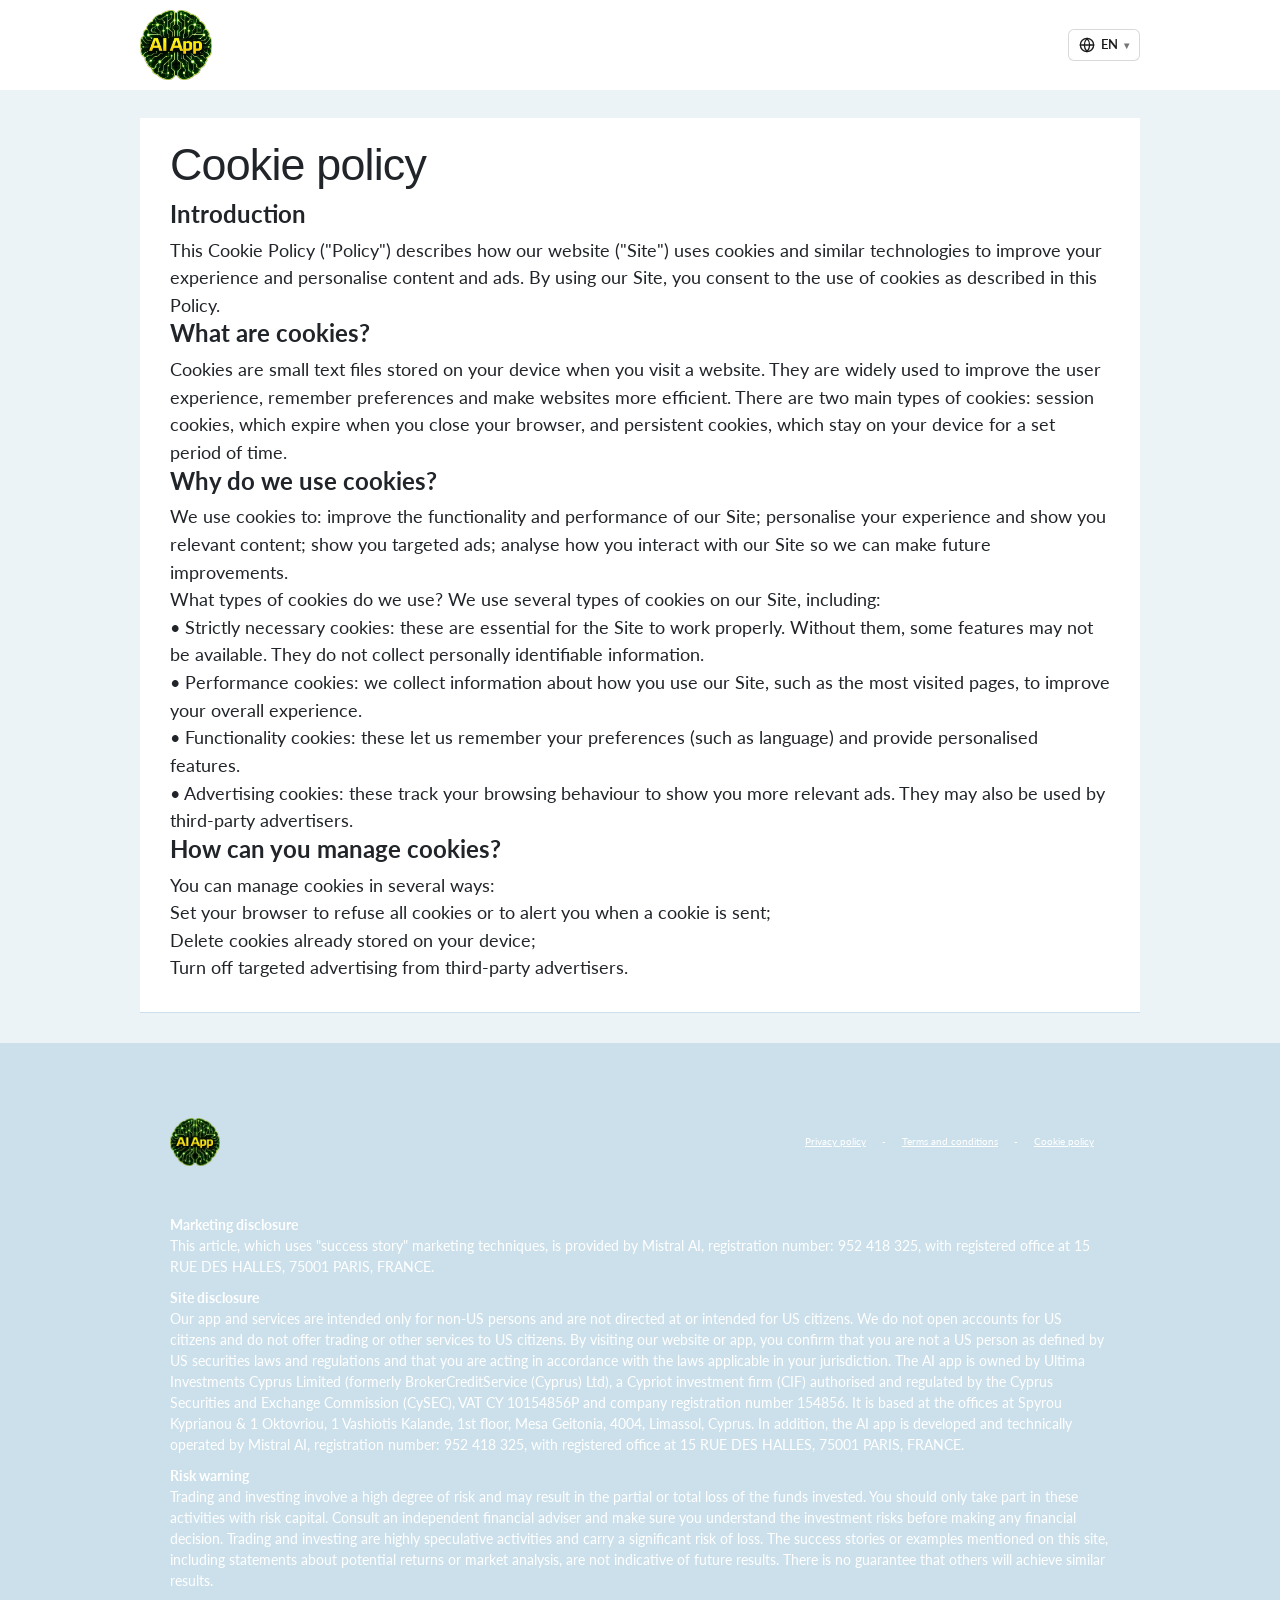
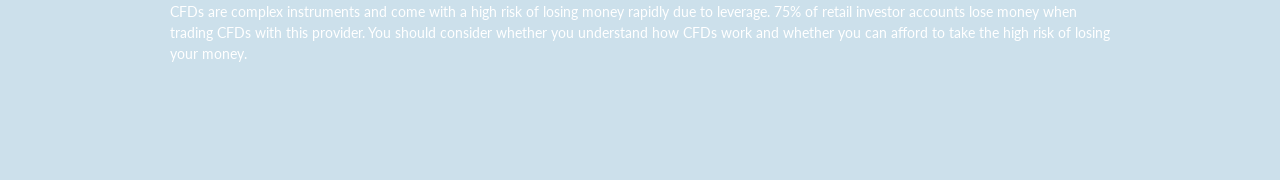
==== commit 9c2e71d9: "Default language from visitor country; lead country follows language" ====
--- a/cookie-policy.html
+++ b/cookie-policy.html
@@ -21,7 +21,7 @@
   <meta name="viewport" content="width=device-width,initial-scale=1,maximum-scale=1,user-scalable=no">
   <link rel="icon" href="assets/favicon.ico" type="image/x-icon">
   <script src="assets/i18n-dict.js?v=036ad830"></script>
-  <script src="assets/lang-switcher.js?v=8efad0e5"></script>
+  <script src="assets/lang-switcher.js?v=1c8bbf11"></script>
   <title>Informativa sui cookie</title>
   <link href="assets/bootstrap.min.css" rel="stylesheet">
   <link href="assets/style.css" rel="stylesheet" type="text/css">
